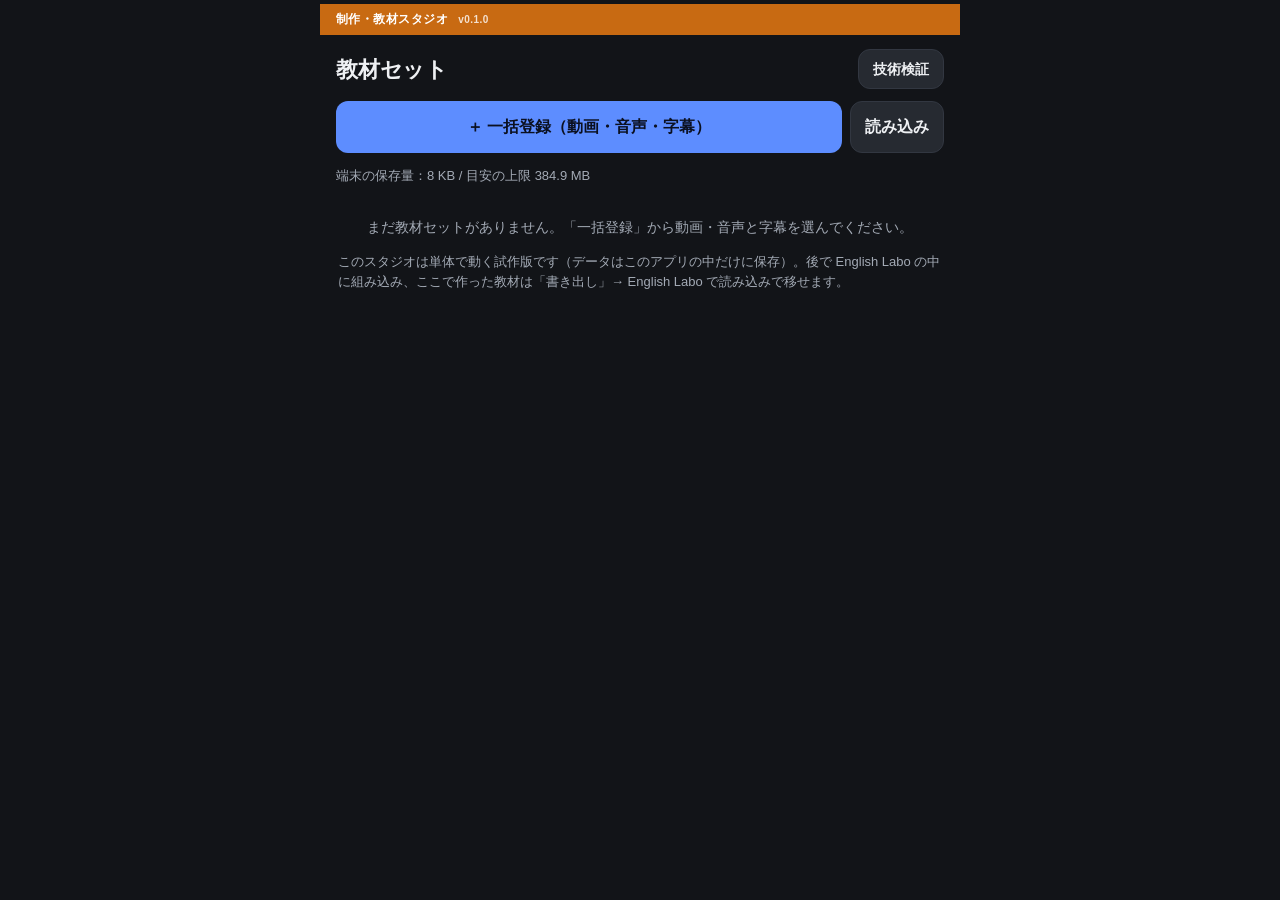
==== studio.html @ 34090375 "Add files via upload" ====
<!DOCTYPE html>
<html lang="ja">
<head>
  <meta charset="utf-8">
  <meta name="robots" content="noindex, nofollow, noarchive">
  <meta name="viewport" content="width=device-width, initial-scale=1, viewport-fit=cover">
  <meta name="theme-color" content="#14161a">
  <meta name="apple-mobile-web-app-capable" content="yes">
  <meta name="mobile-web-app-capable" content="yes">
  <meta name="apple-mobile-web-app-status-bar-style" content="black-translucent">
  <meta name="apple-mobile-web-app-title" content="教材スタジオ">
  <title>教材スタジオ（試作）</title>
  <link rel="manifest" href="studio.webmanifest">
  <link rel="apple-touch-icon" href="icon-180.png">
  <link rel="icon" href="icon-192.png">
  <link rel="stylesheet" href="app.css">
  <link rel="stylesheet" href="studio.css">
</head>
<body class="studio">
  <main id="main"><div class="card center muted">読み込み中…</div></main>
  <div id="toast" hidden></div>
  <dialog id="dialog"></dialog>
  <script type="module">
    import { mount } from './studio-main.js';
    document.documentElement.dataset.theme = 'dark';
    mount(document.getElementById('main'), { base: '' });
    if ('serviceWorker' in navigator) navigator.serviceWorker.register('./sw.js').catch(() => {});
  </script>
</body>
</html>
---- app.css ----
:root {
  --bg: #f6f5f2; --surface: #ffffff; --text: #1d1f24; --muted: #6b6f78; --line: #e4e2dc;
  --accent: #2f5bd3; --accent-text: #fff; --danger: #c93a3a; --warn-bg: #fff4d6; --warn-text: #7a5300;
  --radius: 14px; --tabh: 58px;
  color-scheme: light;
}
[data-theme="dark"] {
  --bg: #16181d; --surface: #21242b; --text: #eceef2; --muted: #9aa0ab; --line: #333740;
  --accent: #6d8ff0; --accent-text: #0e1220; --danger: #ef6b6b; --warn-bg: #3a3018; --warn-text: #f3d48a;
  color-scheme: dark;
}
* { box-sizing: border-box; -webkit-tap-highlight-color: transparent; }
html, body { margin: 0; background: var(--bg); color: var(--text); }
body {
  font: 16px/1.55 -apple-system, BlinkMacSystemFont, "Hiragino Sans", "Noto Sans JP", sans-serif;
  -webkit-text-size-adjust: 100%;
}
a { color: inherit; text-decoration: none; }
#main {
  max-width: 640px; margin: 0 auto;
  padding: calc(env(safe-area-inset-top) + 8px) 16px calc(var(--tabh) + env(safe-area-inset-bottom) + 24px);
}
.top { display: flex; align-items: center; gap: 8px; padding: 8px 0 12px; }
.top h1 { font-size: 22px; margin: 0; letter-spacing: -.01em; }
.back { font-size: 30px; line-height: 1; padding: 0 8px 4px 0; color: var(--accent); }
.sec { font-size: 13px; font-weight: 600; color: var(--muted); margin: 22px 4px 8px; text-transform: uppercase; letter-spacing: .04em; }
.card { display: block; background: var(--surface); border: 1px solid var(--line); border-radius: var(--radius); padding: 14px 16px; margin-bottom: 10px; }
.card.warn { background: var(--warn-bg); color: var(--warn-text); border-color: transparent; }
.center { text-align: center; }
.muted { color: var(--muted); }
.small { font-size: 12px; }
.hint { font-size: 13px; color: var(--muted); margin: -2px 2px 4px; }
.warn-text { color: var(--danger); font-size: 14px; }
.stack { display: flex; flex-direction: column; gap: 10px; }
.stack > p { margin: 0; }
.row { display: flex; gap: 8px; }
.row.end { justify-content: flex-end; }
.kv { display: flex; justify-content: space-between; font-size: 15px; padding: 2px 0; }
.kv span { color: var(--muted); }

.stats { display: grid; grid-template-columns: repeat(3, 1fr); gap: 8px; }
.stat { background: var(--surface); border: 1px solid var(--line); border-radius: var(--radius); padding: 12px 8px; text-align: center; }
.stat b { display: block; font-size: 26px; font-variant-numeric: tabular-nums; }
.stat span { font-size: 12px; color: var(--muted); }

.grid { display: grid; grid-template-columns: 1fr 1fr; gap: 10px; }
.tile { position: relative; background: var(--surface); border: 1px solid var(--line); border-radius: var(--radius); padding: 14px; min-height: 104px; display: flex; flex-direction: column; gap: 2px; }
.tile:active { transform: scale(.98); }
.tile .ic { font-size: 26px; }
.tile .nm { font-weight: 650; font-size: 15px; line-height: 1.25; margin-top: 4px; }
.tile .ja { font-size: 12px; color: var(--muted); }
.tile .badge { position: absolute; top: 10px; right: 10px; font-size: 10px; color: var(--muted); border: 1px solid var(--line); border-radius: 99px; padding: 1px 7px; }

.btn {
  display: block; width: 100%; text-align: center; font: inherit; font-weight: 600; font-size: 16px;
  padding: 12px 14px; border-radius: 12px; border: 1px solid var(--line); background: var(--bg); color: var(--text);
  cursor: pointer; min-height: 46px;
}
.btn:active { opacity: .7; }
.btn.primary { background: var(--accent); color: var(--accent-text); border-color: transparent; }
.btn.danger { color: var(--danger); background: transparent; border-color: var(--danger); }
.dlg .btn.danger { background: var(--danger); color: #fff; }
.btn.ghost { background: transparent; border-color: transparent; color: var(--muted); }
.btn:disabled { opacity: .4; }
.row .btn { width: auto; flex: 0 0 auto; }

.seg { display: flex; background: var(--bg); border-radius: 10px; padding: 3px; }
.seg button { flex: 1; font: inherit; font-size: 15px; border: 0; background: transparent; color: var(--text); padding: 8px; border-radius: 8px; }
.seg button.on { background: var(--surface); box-shadow: 0 1px 3px rgba(0,0,0,.15); font-weight: 600; }

.field { display: flex; flex-direction: column; gap: 4px; font-size: 14px; color: var(--muted); margin: 10px 0; }
.field input { font: inherit; font-size: 16px; padding: 10px 12px; border-radius: 10px; border: 1px solid var(--line); background: var(--bg); color: var(--text); }

#tabs {
  position: fixed; left: 0; right: 0; bottom: 0; display: flex; justify-content: space-around;
  background: color-mix(in srgb, var(--surface) 88%, transparent); backdrop-filter: blur(14px); -webkit-backdrop-filter: blur(14px);
  border-top: 1px solid var(--line); padding-bottom: env(safe-area-inset-bottom); height: calc(var(--tabh) + env(safe-area-inset-bottom));
}
#tabs a { flex: 1; display: flex; flex-direction: column; align-items: center; justify-content: center; color: var(--muted); font-size: 20px; opacity: .65; }
#tabs a small { font-size: 10px; margin-top: 1px; }
#tabs a.on { opacity: 1; color: var(--accent); }

#toast {
  position: fixed; left: 50%; transform: translateX(-50%); bottom: calc(var(--tabh) + env(safe-area-inset-bottom) + 14px);
  background: var(--text); color: var(--bg); padding: 10px 16px; border-radius: 99px; font-size: 14px; max-width: 90vw; z-index: 50;
}
dialog { border: 0; border-radius: 18px; padding: 0; width: min(92vw, 420px); background: var(--surface); color: var(--text); }
dialog::backdrop { background: rgba(0,0,0,.45); }
.dlg { padding: 18px; }
.dlg h3 { margin: 0 0 10px; font-size: 18px; }
.dlg-body { font-size: 15px; max-height: 50vh; overflow: auto; }
.errs { padding-left: 18px; color: var(--danger); }

/* ---------- Phase 2 ---------- */
.grow { flex: 1; min-width: 0; }
.row.between, .between { justify-content: space-between; align-items: center; }
.row { align-items: center; }
.link { color: var(--accent); background: none; border: 0; font: inherit; padding: 0; }
.danger-text { color: var(--danger); }
.icon-btn { background: none; border: 0; font-size: 20px; padding: 6px 8px; color: var(--text); min-width: 40px; min-height: 40px; }
.top .icon-btn { font-size: 28px; color: var(--accent); }
.btn.sm { padding: 7px 12px; min-height: 36px; font-size: 14px; width: auto; }
select, textarea, .searchbar input, .card input:not([type=checkbox]) {
  font: inherit; font-size: 16px; width: 100%; padding: 10px 12px; border-radius: 10px;
  border: 1px solid var(--line); background: var(--bg); color: var(--text);
}
select { -webkit-appearance: none; appearance: none; background-image: linear-gradient(45deg, transparent 50%, var(--muted) 50%), linear-gradient(135deg, var(--muted) 50%, transparent 50%); background-position: calc(100% - 16px) 55%, calc(100% - 11px) 55%; background-size: 5px 5px; background-repeat: no-repeat; padding-right: 30px; }
textarea { resize: vertical; line-height: 1.5; }
.big-input { font-size: 20px !important; font-weight: 650; }
.searchbar { margin-bottom: 10px; }
.searchbar input { background: var(--surface); }
.filters summary { font-weight: 600; cursor: pointer; }
.fgrp { margin-top: 12px; display: flex; flex-direction: column; gap: 6px; }
.fgrp > span { font-size: 13px; color: var(--muted); }
.chips { display: flex; flex-wrap: wrap; gap: 6px; }
.chips button { font: inherit; font-size: 14px; padding: 6px 12px; border-radius: 99px; border: 1px solid var(--line); background: var(--bg); color: var(--text); }
.chips button.on { background: var(--accent); color: var(--accent-text); border-color: transparent; }
.chk { display: inline-flex; align-items: center; gap: 6px; font-size: 15px; color: var(--text); }
.chk input { width: 20px; height: 20px; accent-color: var(--accent); }

.wcard { background: var(--surface); border: 1px solid var(--line); border-radius: var(--radius); margin-bottom: 10px; }
.wmain { display: block; padding: 14px 16px 10px; }
.wmain b { font-size: 20px; letter-spacing: -.01em; }
.wmain .mean { display: block; color: var(--text); opacity: .85; font-size: 15px; margin-top: 2px; }
.tagp { font-size: 11px; color: var(--muted); border: 1px solid var(--line); border-radius: 99px; padding: 0 7px; margin-left: 8px; vertical-align: 3px; }
.wact { display: flex; align-items: center; gap: 8px; border-top: 1px solid var(--line); padding: 6px 10px 6px 8px; }
.lv { display: inline-flex; align-items: center; gap: 6px; font-size: 14px; font-weight: 600; padding: 5px 12px; border-radius: 99px; background: var(--bg); white-space: nowrap; }
.lv i { width: 8px; height: 8px; border-radius: 50%; background: var(--muted); }
.lv1 i { background: #8a8f99; } .lv2 i { background: #e0563b; } .lv3 i { background: #e3a21a; } .lv4 i { background: #4f9fe0; } .lv5 i { background: #34a56f; }
.lv0 { color: var(--muted); font-weight: 500; }
.lvsel { position: relative; display: inline-block; }
.lvsel .lv::after { content: '⌄'; margin-left: 2px; color: var(--muted); font-size: 12px; transform: translateY(-2px); }
.lvsel select { position: absolute; inset: 0; opacity: 0; width: 100%; padding: 0; }
.bm { background: none; border: 0; color: var(--muted); padding: 6px; min-width: 40px; min-height: 40px; }
.bm.on { color: #f28c28; }
.bm.big svg { width: 28px; height: 28px; }
.skill { padding: 10px 0; border-top: 1px solid var(--line); display: flex; flex-direction: column; gap: 6px; }
.skill .hint { margin: 0; }
.prow { display: flex; gap: 10px; align-items: baseline; padding: 6px 0; border-bottom: 1px solid var(--line); font-size: 15px; }
.prow:last-child { border-bottom: 0; }
.prow span { color: var(--muted); flex: 1; }
.prow em { font-style: normal; font-size: 12px; color: var(--danger); }
.prow.dup b { text-decoration: line-through; opacity: .5; }
.ptext { font-size: 18px; line-height: 2.1; }
.tok { padding: 3px 2px; border-radius: 6px; }
.tok.on { background: var(--accent); color: var(--accent-text); }
.hrow { display: flex; flex-direction: column; padding: 6px 0; border-bottom: 1px solid var(--line); font-size: 14px; }
.hrow:last-child { border-bottom: 0; }
.hrow span { color: var(--muted); font-size: 12px; }

/* ---------- Phase 3 ---------- */
.seg.wrap { flex-wrap: wrap; }
.seg button:disabled { opacity: .35; }
.resume { border-color: var(--accent); }
a.card.resume { color: var(--accent); font-weight: 600; margin-top: 10px; }
.target b { font-size: 26px; font-variant-numeric: tabular-nums; }
.qtop { padding-bottom: 6px; }
.progress { height: 4px; background: var(--line); border-radius: 99px; overflow: hidden; }
.progress i { display: block; height: 100%; background: var(--accent); transition: width .3s; }
.qcard { text-align: center; padding: 28px 16px; min-height: 140px; display: flex; flex-direction: column; align-items: center; justify-content: center; gap: 6px; }
.q-ja { font-size: 24px; font-weight: 650; line-height: 1.4; }
.q-en { font-size: 32px; font-weight: 700; letter-spacing: -.01em; }
.q-en.sm { font-size: 24px; }
.q-sub { font-size: 13px; color: var(--muted); }
.play { font-size: 40px; width: 88px; height: 88px; border-radius: 50%; border: 0; background: var(--accent); color: var(--accent-text); }
.type-in { font: inherit; font-size: 22px !important; text-align: center; padding: 14px !important; border-radius: 12px; border: 2px solid var(--line); background: var(--surface); color: var(--text); width: 100%; }
.type-in:focus { outline: none; border-color: var(--accent); }
.hintline { text-align: center; font-family: ui-monospace, Menlo, monospace; font-size: 20px; letter-spacing: .05em; min-height: 4px; }
.choices { display: flex; flex-direction: column; gap: 8px; }
.choice { font: inherit; font-size: 17px; text-align: left; padding: 14px 16px; border-radius: 12px; border: 1px solid var(--line); background: var(--surface); color: var(--text); }
.choice.en { font-size: 19px; font-weight: 600; }
.choice.right { border-color: #34a56f; background: color-mix(in srgb, #34a56f 18%, var(--surface)); }
.choice.wrongc { border-color: var(--danger); background: color-mix(in srgb, var(--danger) 15%, var(--surface)); }
.choice:disabled { color: var(--text); }
.reveal { text-align: center; }
.evals { display: grid; grid-template-columns: 1fr 1fr 1fr; gap: 8px; }
.evals .btn { padding: 12px 4px; font-size: 15px; }
.fb { margin-top: 12px; display: flex; flex-direction: column; gap: 6px; border-width: 2px; }
.fb.ok { border-color: #34a56f; } .fb.near { border-color: #e3a21a; } .fb.ng { border-color: var(--danger); }
.verdict { font-weight: 700; font-size: 15px; }
.fb.ok .verdict { color: #34a56f; } .fb.near .verdict { color: #c98a10; } .fb.ng .verdict { color: var(--danger); }
.fb-en { font-size: 24px; }
.diff code { font-family: ui-monospace, Menlo, monospace; font-size: 18px; }
.diff del { color: var(--danger); text-decoration: line-through; }
.diff ins { color: #34a56f; text-decoration: underline; font-weight: 700; }
.diff .gap { color: var(--muted); }
.ex { border-left: 3px solid var(--line); padding-left: 10px; font-size: 15px; }
.lvchg span { margin-left: 8px; }
.rrow { display: flex; gap: 10px; align-items: flex-start; background: var(--surface); border: 1px solid var(--line); border-radius: 12px; padding: 10px 12px; margin-bottom: 6px; }
.rrow .mk { font-weight: 700; width: 18px; text-align: center; }
.mk.ok { color: #34a56f; } .mk.near { color: #c98a10; } .mk.ng { color: var(--danger); }
.rrow .lvc { text-align: right; white-space: nowrap; }
.block { display: block; }
.row .btn.grow { flex: 1 1 0; width: auto; }

/* ---------- Quick Flashcards ---------- */
.quicklink { display: flex; align-items: center; gap: 4px; border-color: var(--accent); }
.clock { font-variant-numeric: tabular-nums; font-size: 17px; }
.cardbar { height: 3px; border-radius: 99px; overflow: hidden; }
.cardbar i { display: block; height: 100%; background: #e3a21a; width: 0; transition: width .2s linear; }
.qstage { position: relative; height: min(52vh, 420px); margin: 10px 0; }
.fcard {
  position: absolute; inset: 0; background: var(--surface); border: 1px solid var(--line); border-radius: 22px;
  display: flex; align-items: center; justify-content: center; text-align: center; padding: 20px;
  box-shadow: 0 6px 24px rgba(0,0,0,.12); touch-action: none; user-select: none; -webkit-user-select: none;
  transition: transform .2s ease-out, opacity .2s, border-color .1s;
}
.fcard.flipping .face { opacity: 0; transform: scale(.96); }
.face { transition: opacity .12s, transform .12s; display: flex; flex-direction: column; gap: 10px; align-items: center; max-height: 100%; overflow: auto; }
.fc-en { font-size: 36px; font-weight: 700; letter-spacing: -.01em; }
.fc-ja { font-size: 24px; font-weight: 600; line-height: 1.45; }
.fc-ex { font-size: 14px; line-height: 1.5; text-align: left; border-left: 3px solid var(--line); padding-left: 10px; margin-top: 6px; }
.stamp { position: absolute; top: 18px; font-weight: 800; font-size: 18px; padding: 4px 10px; border-radius: 8px; border: 3px solid; opacity: 0; transition: opacity .1s; }
.stamp.know { color: #34a56f; right: 18px; } .stamp.dont { color: var(--danger); left: 18px; }
.fcard.to-know { border-color: #34a56f; } .fcard.to-know .stamp.know { opacity: 1; }
.fcard.to-dont { border-color: var(--danger); } .fcard.to-dont .stamp.dont { opacity: 1; }
.qbtns { display: grid; grid-template-columns: 1fr 64px 1fr; gap: 10px; }
.qb.know { color: #34a56f; border-color: #34a56f; } .qb.dont { color: var(--danger); border-color: var(--danger); }
.pauseov { position: fixed; inset: 0; background: rgba(0,0,0,.55); display: flex; align-items: center; justify-content: center; z-index: 40; padding: 24px; }
.pauseov .card { width: 100%; max-width: 360px; }
.up { color: #34a56f; } .down { color: var(--danger); }

/* ---------- Video Lab ---------- */
.vrow { display: flex; align-items: center; gap: 12px; }
.vic { font-size: 26px; }
.vtitle { font-size: 18px !important; overflow: hidden; text-overflow: ellipsis; white-space: nowrap; max-width: 60vw; }
.vwrap { background: #000; border-radius: 14px; overflow: hidden; }
.vwrap video { width: 100%; max-height: 42vh; display: block; background: #000; }
.subbox { min-height: 64px; background: var(--surface); border: 1px solid var(--line); border-radius: 12px; margin-top: 8px; padding: 10px 12px; text-align: center; }
.subbox.empty { color: var(--muted); }
.sen { font-size: 18px; font-weight: 600; line-height: 1.4; }
.sja { font-size: 15px; color: var(--muted); margin-top: 4px; }
.vctl { display: grid; grid-template-columns: 1fr 1fr 1fr 1fr; gap: 8px; margin-top: 10px; }
.vctl .btn { padding: 10px 4px; font-size: 15px; }
.vctl2 { display: grid; grid-template-columns: repeat(4, 1fr); gap: 6px; margin-top: 8px; }
.tgl { font: inherit; font-size: 13px; padding: 9px 2px; border-radius: 10px; border: 1px solid var(--line); background: var(--bg); color: var(--muted); }
.tgl.on { background: var(--accent); color: var(--accent-text); border-color: transparent; font-weight: 600; }
.cuelist { max-height: 46vh; overflow: auto; -webkit-overflow-scrolling: touch; position: relative; }
.cue { display: flex; gap: 8px; align-items: flex-start; padding: 9px 6px; border-bottom: 1px solid var(--line); }
.cue.cur { background: color-mix(in srgb, var(--accent) 14%, transparent); border-radius: 8px; }
.ct { font-size: 12px; color: var(--muted); font-variant-numeric: tabular-nums; width: 44px; padding-top: 3px; }
.ctext { display: flex; flex-direction: column; gap: 2px; }
.cen { font-size: 15px; } .cja { font-size: 13px; color: var(--muted); }
.cbtn { font: inherit; font-size: 12px; border: 1px solid var(--line); background: var(--surface); color: var(--accent); border-radius: 8px; padding: 4px 7px; white-space: nowrap; }
.vref { display: block; padding: 4px 0; color: var(--accent); }
.vref .block { color: var(--text); }
[hidden] { display: none !important; }

/* ---------- 3-direction swipe card ---------- */
body.noscroll { overflow: hidden; overscroll-behavior: none; }
.qrun { -webkit-user-select: none; user-select: none; }
.qstage .fcard { -webkit-touch-callout: none; will-change: transform; transition: border-color .1s; }
.qstage .fcard:not(:first-child) { z-index: 2; }       /* the card flying away stays on top */
.qstage .fcard.gone { pointer-events: none; }
.fcard .stamp { opacity: 0; transition: none; top: 18px; }
.stamp.s-left { left: 18px; right: auto; transform: rotate(-12deg); }
.stamp.s-right { right: 18px; left: auto; transform: rotate(12deg); }
.stamp.s-up { left: 50%; top: auto; bottom: 18px; transform: translateX(-50%); }
.stamp.k-know { color: #34a56f; } .stamp.k-dont { color: var(--danger); } .stamp.k-vague { color: #d9960f; }
.fcard[data-dir="left"] .s-left, .fcard[data-dir="right"] .s-right, .fcard[data-dir="up"] .s-up { opacity: var(--s, 0); }
.fcard[data-res="know"] { border-color: #34a56f; box-shadow: 0 0 0 calc(var(--s, 0) * 3px) #34a56f inset, 0 6px 24px rgba(0,0,0,.12); }
.fcard[data-res="dont"] { border-color: var(--danger); box-shadow: 0 0 0 calc(var(--s, 0) * 3px) var(--danger) inset, 0 6px 24px rgba(0,0,0,.12); }
.fcard[data-res="vague"] { border-color: #d9960f; box-shadow: 0 0 0 calc(var(--s, 0) * 3px) #d9960f inset, 0 6px 24px rgba(0,0,0,.12); }
.qbtns3 { display: grid; grid-template-columns: 1fr 1fr 1fr 52px; gap: 8px; }
.qbtns3 .btn { padding: 12px 2px; font-size: 14px; white-space: nowrap; }
.qb.vague { color: #c98a10; border-color: #d9960f; }
.stats4 { grid-template-columns: repeat(4, 1fr); }
.mid { color: #c98a10; }

/* =====================================================================
   v0.6 Visual refresh: unified type scale, larger text, clear emphasis
   ===================================================================== */
:root {
  --font: -apple-system, BlinkMacSystemFont, "SF Pro Text", "Hiragino Sans", "Hiragino Kaku Gothic ProN", "Noto Sans JP", sans-serif;
  --fs-hero: 46px;   /* 出題中の英単語 */
  --fs-h1: 26px;     /* 画面タイトル・出題中の日本語 */
  --fs-l: 20px;      /* 一覧の見出し語・選択肢 */
  --fs-m: 17px;      /* 本文・ボタン（iOS標準） */
  --fs-s: 15px;      /* 補足 */
  --fs-xs: 13px;     /* ラベル */
  --radius: 18px;
  --bg: #f3f4f6; --surface: #ffffff; --surface2: #eceef1; --text: #15171c; --muted: #6a707b; --line: #dfe2e7;
  --accent: #2563eb; --accent-text: #fff;
  --ok: #22a06b; --ng: #e5484d; --mid: #d99211;
}
[data-theme="dark"] {
  --bg: #17181c; --surface: #24262b; --surface2: #2e3036; --text: #f3f4f6; --muted: #9ca3af; --line: #393c43;
  --accent: #5b8cff; --accent-text: #0b1020;
  --ok: #3ccf8e; --ng: #ff6b6f; --mid: #f0b33a;
}
html, body { font-family: var(--font); font-size: var(--fs-m); -webkit-font-smoothing: antialiased; }
body { line-height: 1.6; }
b, strong { font-weight: 700; }
.muted { color: var(--muted); }
.small { font-size: var(--fs-xs); }
.hint { font-size: var(--fs-xs); line-height: 1.55; }

/* headings */
.top { padding: 10px 0 14px; }
.top h1 { font-size: var(--fs-h1); font-weight: 800; letter-spacing: -.02em; }
.sec { font-size: var(--fs-s); font-weight: 700; text-transform: none; letter-spacing: 0; color: var(--muted); margin: 26px 4px 10px; }
.card { border-radius: var(--radius); padding: 16px 18px; border-color: var(--line); }

/* buttons & choices */
.btn { min-height: 52px; border-radius: 14px; font-size: var(--fs-m); font-weight: 700; background: var(--surface); }
.btn.primary { box-shadow: 0 6px 16px color-mix(in srgb, var(--accent) 30%, transparent); }
.btn.sm { min-height: 40px; font-size: var(--fs-s); }
.seg { background: var(--surface2); border-radius: 14px; padding: 4px; gap: 4px; }
.seg button { font-size: var(--fs-m); font-weight: 600; padding: 11px 6px; border-radius: 11px; color: var(--muted); }
.seg button.on { background: var(--surface); color: var(--text); font-weight: 800; box-shadow: 0 1px 4px rgba(0,0,0,.15), inset 0 0 0 2px var(--accent); }
.chips { gap: 8px; }
.chips button { font-size: var(--fs-s); font-weight: 600; min-height: 44px; padding: 8px 16px; border-radius: 12px; border: 2px solid var(--line); background: var(--surface); }
.chips button.on { border-color: var(--accent); background: color-mix(in srgb, var(--accent) 14%, var(--surface)); color: var(--text); font-weight: 800; }
.chk { font-size: var(--fs-m); gap: 10px; min-height: 36px; }
.chk input { width: 22px; height: 22px; }
select, textarea, .searchbar input, .card input:not([type=checkbox]) { font-size: var(--fs-m); padding: 12px 14px; border-radius: 12px; }

/* home */
.stat { border-radius: var(--radius); padding: 14px 6px; }
.stat b { font-size: 30px; font-weight: 800; letter-spacing: -.02em; }
.stat span { font-size: var(--fs-xs); font-weight: 600; }
.tile { border-radius: var(--radius); min-height: 112px; padding: 16px; }
.tile .nm { font-size: var(--fs-m); font-weight: 800; }
.tile .ja { font-size: var(--fs-xs); }

/* vocabulary list */
.wcard { border-radius: var(--radius); }
.wmain { padding: 16px 18px 10px; }
.wmain b { font-size: 23px; font-weight: 800; letter-spacing: -.015em; }
.wmain .mean { font-size: var(--fs-m); opacity: 1; color: var(--text); margin-top: 4px; }
.lv { font-size: var(--fs-s); padding: 6px 14px; background: var(--surface2); }

/* ---------- focus mode (during a test): no tab bar ---------- */
body.focus #tabs { display: none; }
body.focus #main { padding-bottom: calc(env(safe-area-inset-bottom) + 20px); }
.qhead { display: flex; align-items: center; gap: 12px; padding: 8px 0 12px; }
.qhead .qlabel { flex: 1; text-align: center; font-size: var(--fs-s); font-weight: 700; color: var(--muted); }
.qhead .qleft { font-size: var(--fs-s); font-weight: 700; color: var(--muted); min-width: 44px; text-align: right; }
.qhead .clock { flex: 1; text-align: center; font-size: 20px; font-weight: 800; }
.xbtn { width: 44px; height: 44px; border-radius: 50%; border: 0; background: var(--surface2); color: var(--text); font-size: 18px; font-weight: 700; flex: 0 0 auto; }
.progress { height: 8px; background: var(--surface2); }
.progress i { background: var(--accent); border-radius: 99px; }
p.small.muted.center, #pos { font-size: var(--fs-s); font-weight: 700; }

/* question card */
.qcard { min-height: 230px; border-radius: 22px; padding: 30px 18px; gap: 10px; }
.q-en { font-size: var(--fs-hero); font-weight: 800; letter-spacing: -.02em; line-height: 1.15; }
.q-en.sm { font-size: 30px; }
.q-ja { font-size: var(--fs-h1); font-weight: 800; line-height: 1.4; }
.q-sub { font-size: var(--fs-s); font-weight: 600; color: var(--muted); background: var(--surface2); border-radius: 8px; padding: 2px 10px; }
.play { width: 96px; height: 96px; font-size: 42px; }

/* choices: large numbered rows */
.choices { gap: 10px; margin-top: 4px; }
.choice { display: flex; align-items: center; gap: 14px; min-height: 66px; padding: 12px 18px; border-radius: 20px; border: 2px solid var(--line); background: var(--surface); font-size: 19px; font-weight: 700; line-height: 1.35; }
.choice .cn { font-size: 22px; font-weight: 800; color: var(--muted); width: 18px; text-align: center; flex: 0 0 auto; }
.choice .ctx { flex: 1; }
.choice.en { font-size: 22px; }
.choice:active { transform: scale(.985); }
.choice.right { border-color: var(--ok); background: color-mix(in srgb, var(--ok) 16%, var(--surface)); }
.choice.right .cn { color: var(--ok); }
.choice.wrongc { border-color: var(--ng); background: color-mix(in srgb, var(--ng) 14%, var(--surface)); }
.choice.wrongc .cn { color: var(--ng); }

/* typing */
.type-in { font-size: 26px !important; font-weight: 700; padding: 16px !important; border-radius: 16px; border-width: 2px; }
.hintline { font-size: 22px; font-weight: 700; }

/* feedback */
.fb { border-radius: 20px; padding: 18px; gap: 8px; }
.verdict { font-size: 20px; font-weight: 800; }
.fb.ok { border-color: var(--ok); } .fb.ok .verdict { color: var(--ok); }
.fb.near { border-color: var(--mid); } .fb.near .verdict { color: var(--mid); }
.fb.ng { border-color: var(--ng); } .fb.ng .verdict { color: var(--ng); }
.fb-en { font-size: 28px; font-weight: 800; letter-spacing: -.015em; }
.fb .small { font-size: var(--fs-s); }
.ex { font-size: var(--fs-s); line-height: 1.6; }
#next { min-height: 58px; font-size: 18px; margin-top: 12px; }

/* flashcards */
.qstage { height: min(54vh, 460px); }
.fcard { border-radius: 26px; border-width: 2px; }
.fc-en { font-size: var(--fs-hero); font-weight: 800; letter-spacing: -.02em; line-height: 1.15; }
.fc-ja { font-size: var(--fs-h1); font-weight: 800; line-height: 1.45; }
.fc-ex { font-size: var(--fs-s); line-height: 1.6; }
.stamp { font-size: 20px; font-weight: 900; border-width: 3px; border-radius: 10px; }
.qbtns3 { grid-template-columns: 1fr 1fr 1fr 56px; gap: 10px; margin-top: 4px; }
.qbtns3 .btn { min-height: 64px; border-radius: 20px; font-size: var(--fs-m); font-weight: 800; border: 0; }
.qb.dont { background: color-mix(in srgb, var(--ng) 16%, var(--surface)); color: var(--ng); }
.qb.vague { background: color-mix(in srgb, var(--mid) 18%, var(--surface)); color: var(--mid); }
.qb.know { background: color-mix(in srgb, var(--ok) 18%, var(--surface)); color: var(--ok); }
#undo { background: var(--surface2); }
.up, .mk.ok { color: var(--ok); } .down, .mk.ng { color: var(--ng); } .mid, .mk.near { color: var(--mid); }

/* results */
.rrow { border-radius: 14px; padding: 12px 14px; }
.rrow b { font-size: 18px; font-weight: 800; }

/* sticky start bar (setup screens) */
.cta-bar {
  position: sticky; bottom: calc(var(--tabh) + env(safe-area-inset-bottom) + 10px); z-index: 5;
  display: flex; align-items: center; gap: 12px; margin-top: 18px;
  background: var(--surface); border: 1px solid var(--line); border-radius: 22px; padding: 10px 10px 10px 18px;
  box-shadow: 0 10px 30px rgba(0,0,0,.18);
}
.cta-count { display: flex; align-items: baseline; gap: 4px; flex-wrap: wrap; min-width: 0; flex: 1; }
.cta-count b { font-size: 32px; font-weight: 800; line-height: 1; letter-spacing: -.02em; }
.cta-count span { font-size: var(--fs-s); font-weight: 700; }
.cta-count small { flex-basis: 100%; font-size: 11px; color: var(--muted); line-height: 1.3; }
.btn.cta { width: auto; flex: 0 0 46%; min-height: 58px; font-size: 19px; font-weight: 800; border-radius: 16px; }

/* v0.6 fixes */
.seg.wrap { display: grid; grid-template-columns: 1fr 1fr; }
.qbtns3 .btn { display: flex; flex-direction: column; align-items: center; justify-content: center; gap: 0; font-size: 14px; line-height: 1.2; padding: 8px 2px; }
.qbtns3 .btn b { font-size: 20px; line-height: 1.1; }
#toast { top: calc(env(safe-area-inset-top) + 12px); bottom: auto; font-size: var(--fs-s); font-weight: 600; box-shadow: 0 8px 24px rgba(0,0,0,.25); }
#toast { width: max-content; max-width: 88vw; text-align: center; }
.stamp.s-up { top: auto; bottom: 18px; left: 50%; right: auto; transform: translateX(-50%); }
.stamp.s-down { top: 18px; bottom: auto; left: 50%; right: auto; transform: translateX(-50%); }
.fcard[data-dir="down"] .s-down { opacity: var(--s, 0); }

/* =====================================================================
   v0.8 UI/UX: one design system (dark first). Roles: blue=操作 green=正解/習得
   red=不正解 amber=復習/注意 gray=未選択/補助
   ===================================================================== */
:root {
  --fs-hero: 34px; --fs-h1: 22px; --fs-l: 18px; --fs-m: 16px; --fs-s: 14px; --fs-xs: 13px;
  --radius: 16px; --r-sm: 12px;
  --bg: #f3f4f6; --surface: #ffffff; --surface2: #eef0f3; --text: #14161a; --muted: #5f6672; --line: #dde1e6;
  --accent: #2f6bed; --accent-text: #fff; --ok: #1f9d60; --ng: #d93f45; --mid: #c27d0e; --gray: #8a919c;
}
[data-theme="dark"] {
  --bg: #121418; --surface: #1c1f25; --surface2: #262a31; --text: #eef0f3; --muted: #a3aab5; --line: #323741;
  --accent: #5d8dff; --accent-text: #0b1020; --ok: #3cc98a; --ng: #ff6b70; --mid: #f0b440; --gray: #7d8592;
}
html, body { overflow-x: hidden; }
body { font-size: var(--fs-m); line-height: 1.6; }
b, strong { font-weight: 600; }
.ic { flex: 0 0 auto; vertical-align: -4px; }
.top { padding: 8px 0 12px; min-height: 52px; }
.top h1 { font-size: var(--fs-h1); font-weight: 700; letter-spacing: -.01em; }
.back { display: inline-flex; align-items: center; justify-content: center; min-width: 44px; min-height: 44px; margin-left: -10px; padding: 0; color: var(--accent); }
.icon-btn { display: inline-flex; align-items: center; justify-content: center; min-width: 44px; min-height: 44px; color: var(--text); }
.top .icon-btn { color: var(--text); font-size: inherit; }
.sec { font-size: var(--fs-xs); font-weight: 600; color: var(--muted); margin: 22px 2px 8px; }
.card { border-radius: var(--radius); padding: 14px 16px; border: 1px solid var(--line); background: var(--surface); }
.hint { font-size: var(--fs-xs); color: var(--muted); }
.small { font-size: var(--fs-xs); }

/* buttons */
.btn { min-height: 48px; border-radius: var(--r-sm); font-size: var(--fs-m); font-weight: 600; background: var(--surface2); border: 1px solid var(--line); box-shadow: none; display: inline-flex; align-items: center; justify-content: center; gap: 6px; width: 100%; }
.btn.primary { background: var(--accent); color: var(--accent-text); border-color: transparent; box-shadow: none; }
.btn.ghost { background: transparent; border-color: transparent; color: var(--muted); }
.btn.sm { min-height: 40px; padding: 6px 14px; font-size: var(--fs-s); width: auto; }
.btn:disabled { opacity: .45; }
.seg { background: var(--surface2); border-radius: var(--r-sm); padding: 3px; gap: 3px; }
.seg button { font-size: var(--fs-s); font-weight: 500; padding: 9px 4px; min-height: 40px; border-radius: 9px; color: var(--muted); }
.seg button.on { background: var(--surface); color: var(--text); font-weight: 600; box-shadow: inset 0 0 0 2px var(--accent); }
.seg button:disabled { opacity: .3; }
.chips { gap: 6px; }
.chips button { font-size: var(--fs-s); font-weight: 500; min-height: 40px; padding: 6px 14px; border-radius: 99px; border: 1.5px solid var(--line); background: var(--surface); color: var(--text); }
.chips button.on { border-color: var(--accent); background: color-mix(in srgb, var(--accent) 16%, var(--surface)); color: var(--text); font-weight: 600; }
.chips button.on::before { content: '✓ '; color: var(--accent); }
.chips button:disabled { opacity: 1; }
.chk { font-size: var(--fs-m); min-height: 44px; }
select, textarea, .searchbar input, .card input:not([type=checkbox]), .numin { font-size: var(--fs-m); padding: 10px 12px; border-radius: var(--r-sm); border: 1px solid var(--line); background: var(--surface2); color: var(--text); }
.numin { width: 110px; margin-top: 8px; }
.link { color: var(--accent); }

/* bottom tab bar */
#tabs { background: color-mix(in srgb, var(--surface) 92%, transparent); border-top: 1px solid var(--line); }
#tabs a { opacity: 1; color: var(--gray); gap: 2px; min-height: 48px; }
#tabs a small { font-size: 10.5px; font-weight: 500; }
#tabs a.on { color: var(--accent); }

/* notices / empty */
.notice { display: flex; gap: 8px; align-items: flex-start; font-size: var(--fs-s); border-radius: var(--r-sm); padding: 10px 12px; margin: 0 0 10px; }
.notice.warn { background: color-mix(in srgb, var(--mid) 16%, var(--surface)); color: var(--text); }
.notice.warn .ic { color: var(--mid); }
.notice.info { background: var(--surface2); color: var(--muted); }
.empty { text-align: center; color: var(--muted); font-size: var(--fs-s); padding: 16px 0; margin: 0; }

/* home */
.kpis { display: grid; grid-template-columns: repeat(3, 1fr); gap: 8px; margin-top: 4px; }
.kpi { background: var(--surface); border: 1px solid var(--line); border-radius: var(--radius); padding: 10px 6px; text-align: center; min-width: 0; }
.kpi b { display: block; font-size: 24px; font-weight: 700; line-height: 1.25; font-variant-numeric: tabular-nums; }
.kpi span { font-size: 11.5px; color: var(--muted); line-height: 1.3; display: block; }
.c-review { color: var(--mid); }
.actions { display: flex; flex-direction: column; gap: 8px; margin-top: 12px; }
.action { display: flex; align-items: center; gap: 12px; width: 100%; min-height: 60px; padding: 10px 14px; border-radius: var(--radius); border: 1px solid var(--line); background: var(--surface); color: var(--text); font: inherit; text-align: left; }
.action b { display: block; font-size: var(--fs-m); }
.action small { display: block; font-size: var(--fs-xs); color: var(--muted); }
.action.primary { background: var(--accent); color: var(--accent-text); border-color: transparent; }
.action.primary small { color: color-mix(in srgb, var(--accent-text) 75%, transparent); }
.action.resume { border-color: var(--accent); }
.action.resume > .ic:first-child { color: var(--accent); }
.action:disabled { background: var(--surface); color: var(--muted); border-color: var(--line); }
.action:disabled small { color: var(--muted); }
.menu { display: grid; grid-template-columns: 1fr 1fr; gap: 8px; }
.mitem { display: flex; align-items: center; gap: 10px; min-height: 64px; padding: 10px 12px; border-radius: var(--radius); background: var(--surface); border: 1px solid var(--line); min-width: 0; }
.mitem > .ic:first-child { color: var(--accent); }
.mitem b { display: block; font-size: var(--fs-s); line-height: 1.3; overflow-wrap: anywhere; }
.mitem small { display: block; font-size: 11.5px; color: var(--muted); line-height: 1.35; }
.mitem .chev { color: var(--gray); }
.mitem em, .rgroup em, .urow em { font-style: normal; font-size: 11px; color: var(--muted); border: 1px solid var(--line); border-radius: 99px; padding: 1px 8px; white-space: nowrap; }
.mitem.soon > .ic:first-child { color: var(--gray); }
.mitem.soon b { color: var(--muted); }
.more summary, .details summary { font-weight: 600; font-size: var(--fs-s); min-height: 32px; display: flex; align-items: center; cursor: pointer; }
.more .menu { margin-top: 10px; }
.progcard { display: block; }

/* progress bars */
.pbar { display: flex; height: 10px; border-radius: 99px; background: var(--surface2); overflow: hidden; }
.pbar i { display: block; height: 100%; }
.p-done { background: var(--ok); } .p-learn { background: var(--mid); } .p-new { background: var(--surface2); border: 1px solid var(--line); }
.plegend { display: flex; flex-wrap: wrap; gap: 4px 14px; font-size: var(--fs-xs); color: var(--muted); margin-top: 8px; }
.plegend .dot { display: inline-block; width: 9px; height: 9px; border-radius: 50%; margin-right: 5px; vertical-align: 0; }
.prange { padding-top: 10px; border-top: 1px solid var(--line); display: flex; flex-direction: column; gap: 6px; }

/* review */
.rgroup { display: flex; flex-direction: column; gap: 10px; margin-bottom: 10px; }
.rhead { display: flex; align-items: center; gap: 10px; }
.rhead .ic { color: var(--mid); }
.rhead .count { font-size: var(--fs-l); font-weight: 700; color: var(--mid); }
.rgroup.soon .rhead .ic { color: var(--gray); }
.minis { display: flex; flex-direction: column; gap: 2px; }
.mini { display: flex; gap: 8px; align-items: baseline; padding: 4px 0; font-size: var(--fs-s); min-width: 0; }
.mini b { flex: 0 0 auto; max-width: 50%; overflow-wrap: anywhere; }
.mini span { color: var(--muted); overflow: hidden; text-overflow: ellipsis; white-space: nowrap; }
.card.list { padding: 4px 14px; }
.hrow2, .urow { display: flex; align-items: center; gap: 10px; min-height: 52px; padding: 8px 0; border-bottom: 1px solid var(--line); }
.hrow2:last-child, .urow:last-child { border-bottom: 0; }
.hrow2 b, .urow b { display: block; font-size: var(--fs-s); }
.hrow2 small, .urow small { display: block; font-size: var(--fs-xs); color: var(--muted); }
.hrow2 .acc { font-weight: 600; font-variant-numeric: tabular-nums; }
.urow.soon b { color: var(--text); }

/* setup */
.pill-link { display: inline-flex; align-items: center; gap: 4px; min-height: 40px; padding: 0 14px; border-radius: 99px; border: 1px solid var(--line); background: var(--surface); font-size: var(--fs-s); font-weight: 600; color: var(--text); }
.pill-link .ic { color: var(--accent); }
.resume-bar { display: flex; align-items: center; gap: 8px; padding: 10px 10px 10px 14px; border-radius: var(--radius); border: 1px solid var(--accent); background: color-mix(in srgb, var(--accent) 10%, var(--surface)); margin-bottom: 10px; }
.resume-bar b { display: block; font-size: var(--fs-s); }
.resume-bar small { display: block; font-size: var(--fs-xs); color: var(--muted); }
.setlist { background: var(--surface); border: 1px solid var(--line); border-radius: var(--radius); }
.setrow { padding: 12px 14px; border-bottom: 1px solid var(--line); display: flex; flex-direction: column; gap: 8px; }
.setrow:last-child { border-bottom: 0; }
.setlabel { font-size: var(--fs-xs); font-weight: 600; color: var(--muted); }
.details { margin-top: 10px; }
.details .fgrp { margin-top: 14px; }
.details .btn { margin-top: 14px; }
.cta-bar { border-radius: var(--radius); padding: 8px 8px 8px 14px; box-shadow: 0 8px 24px rgba(0,0,0,.28); margin-top: 14px; }
.cta-count b { font-size: 26px; font-weight: 700; }
.cta-count span { font-size: var(--fs-s); font-weight: 500; }
.btn.cta { min-height: 52px; font-size: var(--fs-l); font-weight: 700; flex: 0 0 44%; }

/* vocabulary */
.wmain b { font-size: 20px; font-weight: 700; overflow-wrap: anywhere; }
.wmain .mean { font-size: var(--fs-m); color: var(--text); }
.tagp { font-weight: 500; }
.lv { font-size: var(--fs-xs); font-weight: 600; padding: 5px 12px; }
.bm { min-width: 44px; min-height: 44px; }

/* ---------- test screens: keep prompt and answers close ---------- */
.qhead { padding: 6px 0 10px; }
.qhead .qlabel, .qhead .qleft { font-size: var(--fs-xs); font-weight: 600; }
.qhead .clock { font-size: var(--fs-l); font-weight: 700; }
.xbtn { width: 44px; height: 44px; display: inline-flex; align-items: center; justify-content: center; font-size: 16px; }
.progress { height: 6px; }
p.small.muted.center, #pos { font-size: var(--fs-xs); font-weight: 600; margin: 8px 0; }
.qcard { min-height: 0; padding: 26px 16px; border-radius: var(--radius); gap: 8px; margin-bottom: 12px; }
.q-en { font-size: var(--fs-hero); font-weight: 700; line-height: 1.2; overflow-wrap: anywhere; }
.q-en.sm { font-size: 24px; }
.q-ja { font-size: 21px; font-weight: 600; line-height: 1.5; overflow-wrap: anywhere; }
.q-sub { font-size: var(--fs-xs); font-weight: 500; }
.play { width: 80px; height: 80px; display: inline-flex; align-items: center; justify-content: center; }
.choices { gap: 8px; margin-top: 0; }
.choice { min-height: 56px; padding: 12px 16px; border-radius: var(--r-sm); border: 1.5px solid var(--line); font-size: 17px; font-weight: 500; line-height: 1.45; gap: 12px; overflow-wrap: anywhere; transition: transform .08s, border-color .12s, background .12s; }
.choice.en { font-size: 18px; font-weight: 600; }
.choice .cn { font-size: 15px; font-weight: 600; color: var(--gray); width: 16px; }
.choice:active { transform: scale(.98); background: var(--surface2); }
.choice.right { border-color: var(--ok); background: color-mix(in srgb, var(--ok) 14%, var(--surface)); }
.choice.right .cn::after { content: ' ✓'; }
.choice.wrongc { border-color: var(--ng); background: color-mix(in srgb, var(--ng) 12%, var(--surface)); }
.choice.wrongc .cn::after { content: ' ✕'; }
.type-in { font-size: 22px !important; font-weight: 600; scroll-margin-bottom: 160px; }
.hintline { font-size: 19px; font-weight: 600; }
.fb { margin-top: 10px; padding: 14px 16px; gap: 6px; border-width: 1.5px; }
.verdict { display: flex; align-items: center; gap: 6px; font-size: var(--fs-l); font-weight: 700; }
.fb-en { font-size: 24px; font-weight: 700; overflow-wrap: anywhere; }
.fb-mean { font-size: var(--fs-m); }
.fb-more summary { font-size: var(--fs-xs); color: var(--muted); min-height: 32px; display: flex; align-items: center; cursor: pointer; }
.fb-more > div { margin-top: 4px; }
#next { min-height: 52px; font-size: var(--fs-m); margin-top: 10px; }
.donemark { display: flex; align-items: center; gap: 8px; justify-content: center; color: var(--ok); font-weight: 600; font-size: var(--fs-s); margin: -4px 0 10px; animation: pop .45s ease-out; }
@keyframes pop { 0% { transform: scale(.6); opacity: 0; } 70% { transform: scale(1.08); opacity: 1; } 100% { transform: scale(1); } }

/* flashcards */
.qstage { height: min(46vh, 400px); margin: 8px 0 10px; }
.fcard { border-width: 1.5px; border-radius: 20px; }
.fc-en { font-size: var(--fs-hero); font-weight: 700; line-height: 1.2; overflow-wrap: anywhere; }
.fc-ja { font-size: 21px; font-weight: 600; overflow-wrap: anywhere; }
.qbtns3 .btn { min-height: 58px; border-radius: var(--r-sm); font-size: var(--fs-xs); font-weight: 600; }
.qbtns3 .btn b { font-size: 18px; }
.stamp { font-size: 16px; font-weight: 700; }

/* results */
.stats .stat b { font-size: 24px; font-weight: 700; }
.rrow b { font-size: var(--fs-m); font-weight: 600; overflow-wrap: anywhere; }

/* video tweaks */
.vic { color: var(--accent); }

/* narrow phones (320px) */
@media (max-width: 360px) {
  :root { --fs-hero: 30px; }
  #main { padding-left: 12px; padding-right: 12px; }
  .menu { gap: 6px; }
  .mitem { padding: 10px; gap: 8px; }
  .mitem small { display: none; }
  .kpi b { font-size: 20px; }
  .btn.cta { flex-basis: 48%; }
}

/* reduce motion */
@media (prefers-reduced-motion: reduce) {
  *, *::before, *::after { animation-duration: .01ms !important; animation-iteration-count: 1 !important; transition-duration: .01ms !important; scroll-behavior: auto !important; }
}

/* v0.8 fixes */
.mitem b { overflow-wrap: normal; word-break: keep-all; }
.choice .cn::after { content: none !important; }
.choice.right::after, .choice.wrongc::after { margin-left: auto; font-weight: 700; padding-left: 8px; }
.choice.right::after { content: '✓ 正解'; color: var(--ok); font-size: 13px; white-space: nowrap; }
.choice.wrongc::after { content: '✕'; color: var(--ng); }
.qrun .hint.center { font-size: 12px; white-space: nowrap; overflow: hidden; text-overflow: ellipsis; }

/* v0.8.1 swipe: ← / → / ↑, answer strip after each judgment */
.stamp.s-left { top: 18px; bottom: auto; left: 18px; right: auto; transform: rotate(-12deg); }
.stamp.s-right { top: 18px; bottom: auto; right: 18px; left: auto; transform: rotate(12deg); }
.stamp.s-upv { top: auto; bottom: 18px; left: 50%; right: auto; transform: translateX(-50%); }
.fcard[data-dir="up"] .s-upv { opacity: var(--s, 0); }
.laststrip { min-height: 58px; margin-bottom: 6px; }
.lastcard { display: flex; align-items: center; gap: 10px; padding: 8px 12px; border-radius: var(--r-sm); background: var(--surface); border: 1.5px solid var(--line); animation: stripin .18s ease-out; }
.lastcard .lmark { font-size: 18px; font-weight: 700; width: 18px; text-align: center; }
.lastcard b { display: block; font-size: var(--fs-m); line-height: 1.3; overflow-wrap: anywhere; }
.lastcard .grow > span { display: block; font-size: var(--fs-s); color: var(--muted); line-height: 1.35; overflow: hidden; text-overflow: ellipsis; white-space: nowrap; }
.lastcard small { font-size: 11px; color: var(--muted); white-space: nowrap; }
.lastcard.ok { border-color: var(--ok); } .lastcard.ok .lmark { color: var(--ok); }
.lastcard.near { border-color: var(--mid); } .lastcard.near .lmark { color: var(--mid); }
.lastcard.ng { border-color: var(--ng); } .lastcard.ng .lmark { color: var(--ng); }
@keyframes stripin { from { opacity: 0; transform: translateY(6px); } to { opacity: 1; transform: none; } }
.qstage { height: min(42vh, 360px); }

/* v0.9 単語帳（カード） */
.chips .cnt { font-size: 11px; color: var(--muted); margin-left: 5px; font-variant-numeric: tabular-nums; }
.chips button.on .cnt { color: var(--accent); }
.unitlist { display: grid; grid-template-columns: 1fr 1fr; gap: 6px; max-height: 210px; overflow: auto; }
.unit { display: flex; align-items: center; gap: 8px; padding: 8px 10px; border: 1px solid var(--line); border-radius: var(--r-sm); background: var(--surface2); min-height: 44px; }
.unit input { width: 20px; height: 20px; accent-color: var(--accent); flex: 0 0 auto; }
.unit span { font-size: var(--fs-s); font-weight: 600; }
.unit small { font-size: 11px; color: var(--muted); margin-left: auto; white-space: nowrap; }
.qhead .qcenter { flex: 1; display: flex; flex-direction: column; align-items: center; line-height: 1.2; }
.qhead .qcenter b { font-size: var(--fs-m); font-weight: 700; font-variant-numeric: tabular-nums; }
.qhead .qcenter small { font-size: 11px; color: var(--muted); font-variant-numeric: tabular-nums; min-height: 13px; }
.qhead .xbtn { width: 40px; height: 40px; }
.qstage.stacked::before, .qstage.stacked::after { content: ''; position: absolute; left: 10px; right: 10px; bottom: -6px; height: 10px; border: 1px solid var(--line); border-top: 0; border-radius: 0 0 18px 18px; background: var(--surface); z-index: 0; }
.qstage.stacked::after { left: 20px; right: 20px; bottom: -12px; opacity: .6; }
.qstage .fcard { z-index: 1; }
.qstage .fcard.revealed { border-color: var(--line); }
.tap-hint { position: absolute; left: 0; right: 0; bottom: 18px; font-size: 12px; color: var(--muted); }
.cardbm { position: absolute; right: 10px; bottom: 10px; z-index: 3; width: 44px; height: 44px; border-radius: 50%; border: 1px solid var(--line); background: var(--surface2); color: var(--gray); display: inline-flex; align-items: center; justify-content: center; }
.cardbm.on { color: #f28c28; border-color: #f28c28; }
.cardbm.on svg path { fill: currentColor; }
.player { display: flex; align-items: center; gap: 10px; margin: 2px 0 8px; }
.player .hint { font-size: 11.5px; margin: 0; overflow: hidden; text-overflow: ellipsis; white-space: nowrap; }
.repeat-btn { display: inline-flex; align-items: center; gap: 6px; min-height: 40px; padding: 0 12px; border-radius: 99px; border: 1.5px solid var(--line); background: var(--surface); color: var(--muted); font: inherit; font-size: 13px; font-weight: 600; white-space: nowrap; flex: 0 0 auto; }
.repeat-btn.on { color: var(--accent); border-color: var(--accent); background: color-mix(in srgb, var(--accent) 12%, var(--surface)); }
.sheet .replist { display: flex; flex-direction: column; gap: 6px; }
.repopt { display: flex; gap: 10px; align-items: flex-start; padding: 10px 12px; border: 1px solid var(--line); border-radius: var(--r-sm); }
.repopt input { width: 20px; height: 20px; margin-top: 2px; accent-color: var(--accent); flex: 0 0 auto; }
.repopt b { display: block; font-size: var(--fs-s); } .repopt small { display: block; font-size: 12px; color: var(--muted); }
.sheet .unitlist { max-height: 160px; }
dialog { max-height: 86vh; overflow: auto; }

/* ===== v1.0: languages / lessons / games / speaking / listening ===== */
.langsw { display: inline-flex; gap: 2px; padding: 3px; border-radius: 99px; background: var(--surface2); border: 1px solid var(--line); margin-left: 6px; flex: 0 0 auto; }
.langsw button { min-width: 36px; height: 30px; border: 0; border-radius: 99px; background: transparent; color: var(--muted); font: inherit; font-size: 13px; font-weight: 800; padding: 0 8px; }
.langsw button.on { background: var(--accent); color: var(--accent-text); }
body[data-lang="zh-TW"] .fc-en, body[data-lang="zh-TW"] .tl, [lang="zh-Hant-TW"] { font-family: "PingFang TC", "Heiti TC", "Noto Sans TC", -apple-system, sans-serif; }
.fc-read { font-size: var(--fs-m); color: var(--muted); margin-top: 4px; }
.tagp.ai { color: var(--mid); border-color: color-mix(in srgb, var(--mid) 50%, transparent); }
.choice.wrong { border-color: var(--ng); background: color-mix(in srgb, var(--ng) 14%, var(--surface)); }
.choice.right { border-color: var(--ok); background: color-mix(in srgb, var(--ok) 16%, var(--surface)); }
.choice.dim { opacity: .55; }
.choice.picked { border-color: var(--accent); }
.choices.grid2 { display: grid; grid-template-columns: 1fr 1fr; gap: 10px; }
.choices.grid2 .choice { justify-content: center; text-align: center; }
.btn.big { min-height: 58px; font-size: var(--fs-l); }
.combo { width: 40px; display: inline-flex; align-items: center; justify-content: flex-end; color: var(--mid); font-weight: 800; font-size: 15px; }

/* feedback bar */
.fbbar { position: sticky; bottom: 0; margin: 14px -4px 0; padding: 14px 16px calc(14px + env(safe-area-inset-bottom)); border-radius: 18px 18px 0 0; background: var(--surface); border-top: 3px solid var(--line); display: flex; flex-direction: column; gap: 8px; animation: fbin .18s ease-out; z-index: 5; }
.fbbar.ok { border-top-color: var(--ok); } .fbbar.ng { border-top-color: var(--ng); } .fbbar.near { border-top-color: var(--mid); }
.fbbar-head { display: flex; align-items: center; gap: 8px; font-size: var(--fs-l); }
.fbbar.ok .fbbar-head { color: var(--ok); } .fbbar.ng .fbbar-head { color: var(--ng); } .fbbar.near .fbbar-head { color: var(--mid); }
.fbbar-main { font-size: var(--fs-m); } .fbbar-main b { font-size: var(--fs-l); }
.fbbar-sub { font-size: var(--fs-s); line-height: 1.5; }
.fbbar-more summary { font-size: var(--fs-xs); color: var(--muted); }
.fbbar-next { min-height: 52px; }
@keyframes fbin { from { transform: translateY(16px); opacity: 0; } to { transform: none; opacity: 1; } }
@media (prefers-reduced-motion: reduce) { .fbbar { animation: none; } }

/* lesson questions */
.lq { display: flex; flex-direction: column; gap: 16px; margin-top: 10px; }
.lq-prompt { text-align: center; padding: 18px 8px; display: flex; flex-direction: column; align-items: center; gap: 6px; }
.lq-prompt .fc-ja { font-size: var(--fs-h1); font-weight: 700; }
.lq .choices { display: flex; flex-direction: column; gap: 10px; }
.cloze { font-size: var(--fs-l); line-height: 1.6; }
.blank { display: inline-block; min-width: 3em; border-bottom: 2px solid var(--accent); text-align: center; font-weight: 800; }
.blank.up { color: var(--ok); border-color: var(--ok); } .blank.down { color: var(--ng); border-color: var(--ng); }
.lq input { font-size: 20px; min-height: 52px; }

/* chunk puzzle */
.pz { display: flex; flex-direction: column; gap: 14px; margin-top: 10px; }
.pz-ja { text-align: center; padding: 10px; } .pz-ja div { font-size: var(--fs-l); font-weight: 700; margin-top: 4px; }
.pz-answer { min-height: 112px; padding: 10px; border-radius: 16px; border: 2px dashed var(--line); display: flex; flex-wrap: wrap; align-content: flex-start; gap: 8px; }
.pz-pool { display: flex; flex-wrap: wrap; gap: 8px; justify-content: center; min-height: 60px; }
.ptile { font: inherit; font-size: 18px; font-weight: 700; padding: 10px 14px; border-radius: 12px; border: 2px solid var(--line); border-bottom-width: 4px; background: var(--surface); color: var(--text); min-height: 48px; }
.ptile.used { opacity: .25; }
.ptile.right { border-color: var(--ok); color: var(--ok); } .ptile.wrong { border-color: var(--ng); color: var(--ng); }

/* verb swipe */
.vs { display: flex; flex-direction: column; gap: 14px; margin-top: 8px; user-select: none; -webkit-user-select: none; }
.vs-prompt { text-align: center; }
.vs-ja { font-size: var(--fs-h1); font-weight: 800; margin: 4px 0; }
.vs-preview { font-size: 26px; font-weight: 800; min-height: 36px; color: var(--accent); }
.vs-grid { display: grid; grid-template-columns: 1fr 1fr; gap: 14px; padding: 6px 10px; }
.vs-tile { font: inherit; font-size: 24px; font-weight: 800; min-height: 96px; border-radius: 20px; border: 2px solid var(--line); border-bottom-width: 5px; background: var(--surface); color: var(--text); touch-action: none; -webkit-touch-callout: none; -webkit-user-select: none; user-select: none; }
.vs-tile.on { border-color: var(--accent); }
.vs-tile.right { border-color: var(--ok); color: var(--ok); } .vs-tile.wrong { border-color: var(--ng); color: var(--ng); }
.vs-set { display: inline-block; margin-top: 4px; padding: 1px 10px; border-radius: 99px; font-weight: 700; font-size: 12px; }
.vs-set.sA, .vs-ring.sA { --vsc: #5d8dff; } .vs-set.sB, .vs-ring.sB { --vsc: #c27dff; }
.vs-set { color: var(--vsc); border: 1px solid var(--vsc); }
.vs-ring { position: fixed; z-index: 50; width: 0; height: 0; pointer-events: none; touch-action: none; }
.vs-ring[hidden] { display: none; }
.vs-center { position: absolute; left: -10px; top: -10px; width: 20px; height: 20px; border-radius: 50%; background: var(--vsc); opacity: .7; }
.vs-petal { position: absolute; left: 0; top: 0; transform: translate(calc(-50% + var(--x) * var(--r)), calc(-50% + var(--y) * var(--r))); min-width: 62px; height: 40px; padding: 0 10px; border-radius: 99px; border: 2px solid var(--vsc); background: var(--surface); color: var(--text); font: inherit; font-size: 16px; font-weight: 800; pointer-events: auto; box-shadow: 0 4px 14px rgba(0,0,0,.25); }
.vs-petal.off { opacity: .28; border-style: dashed; }
.vs-petal.hi { background: var(--vsc); color: #fff; transform: translate(calc(-50% + var(--x) * var(--r)), calc(-50% + var(--y) * var(--r))) scale(1.15); }

/* visual prepositions */
.vpq { display: flex; flex-direction: column; gap: 12px; margin-top: 8px; text-align: center; }
svg.vp { width: 100%; height: auto; background: var(--surface); border: 1px solid var(--line); border-radius: 16px; }
svg.vp .lm rect, svg.vp .lm path:not(.water):not(.edge):not(.wall):not(.hole) { fill: var(--surface2); stroke: var(--muted); stroke-width: 1.5; }
svg.vp .lm .wall { fill: none; stroke: var(--muted); stroke-width: 5; stroke-linecap: round; }
svg.vp .water { fill: color-mix(in srgb, #3aa0ff 35%, var(--surface)); stroke: none; }
svg.vp .edge { stroke: var(--muted); stroke-width: 2; fill: none; }
svg.vp .hole { fill: var(--bg); stroke: var(--muted); }
svg.vp .roof { fill: color-mix(in srgb, var(--mid) 45%, var(--surface)); }
svg.vp .door { fill: var(--bg); }
svg.vp .lbl { fill: var(--muted); font-size: 12px; text-anchor: middle; }
svg.vp .ground { fill: var(--surface2); }
svg.vp .route { fill: none; stroke: var(--accent); stroke-width: 3; stroke-dasharray: 7 6; }
svg.vp .arrowhead { fill: var(--accent); }
svg.vp .startpt { fill: var(--muted); }
svg.vp .mover { fill: var(--mid); stroke: var(--surface); stroke-width: 2; }
.vp-phrase { font-size: var(--fs-l); font-weight: 700; } .vp-phrase.big { font-size: 24px; }
.vp-grid { display: grid; grid-template-columns: 1fr 1fr; gap: 10px; }
.vp-pick { padding: 4px; border-radius: 16px; border: 2px solid var(--line); background: var(--surface); }
.vp-pick.right { border-color: var(--ok); } .vp-pick.wrong { border-color: var(--ng); } .vp-pick.dim { opacity: .5; }
svg.vp.sm { border: 0; }

/* speaking */
.sp-prompt { text-align: center; padding: 18px 6px 8px; }
.sp-ja { font-size: var(--fs-h1); font-weight: 800; line-height: 1.4; margin-top: 4px; }
.sp-model { display: flex; align-items: center; gap: 6px; font-size: var(--fs-l); }
.sp-judge .row .btn { min-height: 48px; font-size: 15px; }
.chunks { display: flex; flex-wrap: wrap; gap: 6px; }
.chunk { font: inherit; font-size: 14px; padding: 6px 10px; border-radius: 99px; border: 1px solid var(--line); background: var(--surface2); color: var(--text); }
.chunk span { margin-left: 6px; color: var(--accent); font-weight: 800; } .chunk.on span { color: var(--ok); }
#mic.on { border-color: var(--ng); color: var(--ng); }
.mk.ok { color: var(--ok); } .mk.near { color: var(--mid); } .mk.ng { color: var(--ng); }

/* listening */
.ls-player { display: flex; flex-direction: column; align-items: center; gap: 8px; padding: 14px 0 6px; }
.ls-play { width: 88px; height: 88px; border-radius: 50%; border: 0; background: var(--accent); color: var(--accent-text); display: inline-flex; align-items: center; justify-content: center; }
.ls-play:disabled { opacity: .35; }
.seg.sm button { min-height: 32px; font-size: 13px; }
.ls-script { display: flex; flex-direction: column; gap: 8px; padding: 12px; border-radius: 14px; background: var(--surface2); margin: 8px 0; }
.ls-script.hidden { display: none; }
.ls-line { display: flex; gap: 8px; align-items: flex-start; }
.ls-line .who { flex: 0 0 22px; color: var(--accent); }
.ls-t { display: block; font-size: var(--fs-m); line-height: 1.5; } .ls-ja { display: block; }
.ls-q { margin: 14px 0; } .ls-qt { font-weight: 700; margin-bottom: 8px; display: flex; gap: 8px; align-items: center; }
.kchip { font-size: 11px; padding: 1px 8px; border-radius: 99px; border: 1px solid var(--line); color: var(--muted); font-weight: 600; }
.ls-q .choices { display: grid; grid-template-columns: 1fr 1fr; gap: 8px; }
.ls-q .choice { min-height: 54px; font-size: 16px; justify-content: center; text-align: center; }

/* video */
.vctl { display: grid; grid-template-columns: repeat(6, 1fr); gap: 6px; }
.vctl .btn { padding: 0; min-width: 0; }
.vctl2 { display: flex; flex-wrap: wrap; gap: 6px; }
.subbox { position: relative; cursor: pointer; }
.subbox .veil { filter: blur(7px); }
.subbox .subhint { position: absolute; right: 8px; bottom: 4px; font-size: 10px; color: var(--muted); }

header.top h1 { white-space: nowrap; }
.vctl2 { display: grid; grid-template-columns: repeat(3, 1fr); }
.vctl2 .tgl { min-width: 0; padding: 0 4px; white-space: nowrap; }
.cuelist .veil { filter: blur(6px); }

.prow.bad { background: color-mix(in srgb, var(--mid) 8%, transparent); }
label.prow { display: flex; gap: 10px; align-items: flex-start; }
label.prow input, .dcrow input { width: 22px; height: 22px; flex: 0 0 auto; margin-top: 2px; accent-color: var(--accent); }
.prow em { display: block; font-style: normal; font-size: 12px; }
.dcrow { display: flex; gap: 10px; align-items: flex-start; padding: 12px 4px; border-bottom: 1px solid var(--line); }
.dcrow:last-child { border-bottom: 0; }
.dcrow .block { display: block; margin-top: 2px; }

/* v1.1 video player */
.vp-root { --fsEn: 19px; --fsJa: 15px; --opEn: 1; --opJa: 1; }
.vp-root .subbox { display: flex; flex-direction: column; gap: 4px; }
.vp-root.jatop .subbox, .vp-root.jatop .ctext { flex-direction: column-reverse; }
.vp-root .ctext { display: flex; flex-direction: column; gap: 2px; }
.vp-root .sen { font-size: var(--fsEn); opacity: var(--opEn); line-height: 1.45; }
.vp-root .sja { font-size: var(--fsJa); opacity: var(--opJa); line-height: 1.45; color: var(--muted); margin: 0; }
.vp-root .cue .sen { font-size: calc(var(--fsEn) * .82); font-weight: 600; }
.vp-root .cue .sja { font-size: calc(var(--fsJa) * .9); }
.vctl { grid-template-columns: repeat(5, 1fr); }
.vctl .btn { min-height: 48px; font-size: 18px; }
.vquick { display: grid; grid-template-columns: 1.3fr 1fr 1fr 1.3fr; gap: 6px; margin-top: 8px; }
.vquick .tgl { min-height: 40px; white-space: nowrap; overflow: hidden; text-overflow: ellipsis; padding: 0 4px; }
.vset h3.sub { font-size: var(--fs-s); margin: 14px 0 4px; color: var(--muted); }
.vset .seg button { min-width: 0; padding: 0 6px; }
.hole { font: inherit; display: inline-block; min-width: 3.2em; padding: 0 6px; margin: 0 1px; border: 0; border-bottom: 2px solid var(--accent); border-radius: 4px; background: color-mix(in srgb, var(--accent) 14%, transparent); color: var(--accent); font-weight: 800; letter-spacing: .05em; }
.hole.shown { letter-spacing: 0; color: var(--text); background: color-mix(in srgb, var(--mid) 20%, transparent); border-color: var(--mid); }
.hole.wasng { border-bottom-color: var(--ng); }
.ctok { border-radius: 4px; padding: 0 2px; border-bottom: 1px dashed var(--muted); cursor: pointer; }
.ctok.on { background: var(--accent); color: var(--accent-text); border-bottom-color: transparent; }
.hgrade { display: flex; align-items: center; gap: 8px; justify-content: center; flex-wrap: wrap; margin-top: 6px; font-weight: 700; }
.hgrade .btn.ok { color: var(--ok); border-color: var(--ok); } .hgrade .btn.ng { color: var(--ng); border-color: var(--ng); }
.selbar { position: sticky; top: 0; z-index: 4; background: var(--bg); padding: 6px 0; display: flex; flex-direction: column; gap: 6px; }
.selbar .row { gap: 8px; }
---- studio.css ----
/* 教材スタジオ（制作）: separate stylesheet so production styles never leak into learning screens */
body.studio { padding-bottom: 180px; }
body.studio main { padding-bottom: 20px; }
.st-band { margin: -4px -16px 6px; padding: 6px 16px; background: #c86a12; color: #fff; font-size: 12px; font-weight: 800; letter-spacing: .04em; }
.st-band small { opacity: .8; font-weight: 600; margin-left: 6px; }
.st-setrow { display: flex; align-items: center; gap: 10px; padding: 12px 4px; border-bottom: 1px solid var(--line); color: var(--text); text-decoration: none; }
.st-setrow:last-child { border-bottom: 0; } .st-setrow small { display: block; }
.st-meter { position: relative; height: 26px; border-radius: 13px; background: var(--surface2); overflow: hidden; margin: 6px 0; }
.st-meter i { position: absolute; inset: 0 auto 0 0; background: var(--ok); opacity: .55; }
.st-meter.over i { background: var(--ng); }
.st-meter span { position: relative; display: block; text-align: center; line-height: 26px; font-size: 13px; font-weight: 700; }
.st-pair.low { border-color: var(--mid); }
.st-title { font: inherit; font-weight: 700; border: 0; background: transparent; color: var(--text); width: 100%; border-bottom: 1px dashed var(--line); padding: 2px 0; }
.st-player { position: sticky; top: 0; z-index: 5; background: var(--bg); padding-bottom: 6px; }
.st-vwrap { position: relative; background: #000; border-radius: 12px; overflow: hidden; }
.st-vwrap video { width: 100%; max-height: 30vh; display: block; }
.st-ov { position: absolute; left: 6px; right: 6px; text-align: center; pointer-events: none; text-shadow: 0 1px 3px #000, 0 0 2px #000; color: #fff; }
.st-ov.ovb { bottom: 8px; } .st-ov.ovt { top: 8px; } .st-ov.below { display: none; }
.st-sub { min-height: 52px; padding: 6px 8px; text-align: center; }
.st-en { font-size: 17px; font-weight: 600; line-height: 1.4; } .st-ja { font-size: 14px; color: var(--muted); line-height: 1.4; }
.st-ov .st-ja { color: #ddd; }
.st-ctl { gap: 6px; align-items: center; } .st-ctl .btn { min-width: 44px; }
.st-list { display: flex; flex-direction: column; }
.st-row { display: flex; gap: 8px; align-items: flex-start; padding: 10px 4px; border-bottom: 1px solid var(--line); }
.st-row.cur { background: color-mix(in srgb, var(--accent) 12%, transparent); border-radius: 8px; }
.st-row.sel { background: color-mix(in srgb, #c86a12 22%, transparent); border-radius: 8px; }
.st-chk { flex: 0 0 40px; height: 40px; display: inline-flex; align-items: center; justify-content: center; font-size: 24px; touch-action: none; -webkit-user-select: none; user-select: none; }
.st-txt { display: flex; flex-direction: column; gap: 2px; min-width: 0; }
.st-en2 { font-size: 16px; line-height: 1.45; } .st-ja2 { font-size: 13px; color: var(--muted); line-height: 1.4; }
.st-hole { text-decoration: none; background: color-mix(in srgb, var(--accent) 22%, transparent); border-bottom: 2px solid var(--accent); border-radius: 3px; padding: 0 2px; }
.tagp.warn { color: var(--mid); border-color: var(--mid); }
.st-bar { position: fixed; left: 0; right: 0; bottom: 0; z-index: 20; background: var(--surface); border-top: 2px solid #c86a12; padding: 8px 10px calc(8px + env(safe-area-inset-bottom)); display: flex; flex-direction: column; gap: 6px; }
.st-bar[hidden] { display: none; }
.st-selrow, .st-acts { gap: 6px; overflow-x: auto; flex-wrap: nowrap; -webkit-overflow-scrolling: touch; }
.st-bar .btn { white-space: nowrap; flex: 0 0 auto; }
.st-bar .btn.on { background: #c86a12; color: #fff; border-color: #c86a12; }
.btn.danger { color: var(--ng); border-color: var(--ng); }
.btn.xs { min-height: 30px; padding: 0 8px; font-size: 12px; }
.st-toks { display: flex; flex-wrap: wrap; gap: 6px; }
.st-tok { font: inherit; padding: 6px 9px; border-radius: 8px; border: 1px solid var(--line); background: var(--surface2); color: var(--text); }
.st-tok.hole { background: var(--accent); color: var(--accent-text); border-color: var(--accent); }
.st-segrow { border: 1px solid var(--line); border-radius: 10px; padding: 8px; display: flex; flex-direction: column; gap: 4px; }
.st-segrow .row { gap: 6px; align-items: center; flex-wrap: wrap; }
.st-edit textarea { width: 100%; }
.st-log { white-space: pre-wrap; font-size: 12px; max-height: 300px; overflow: auto; background: var(--surface2); padding: 8px; border-radius: 8px; -webkit-user-select: text; user-select: text; }
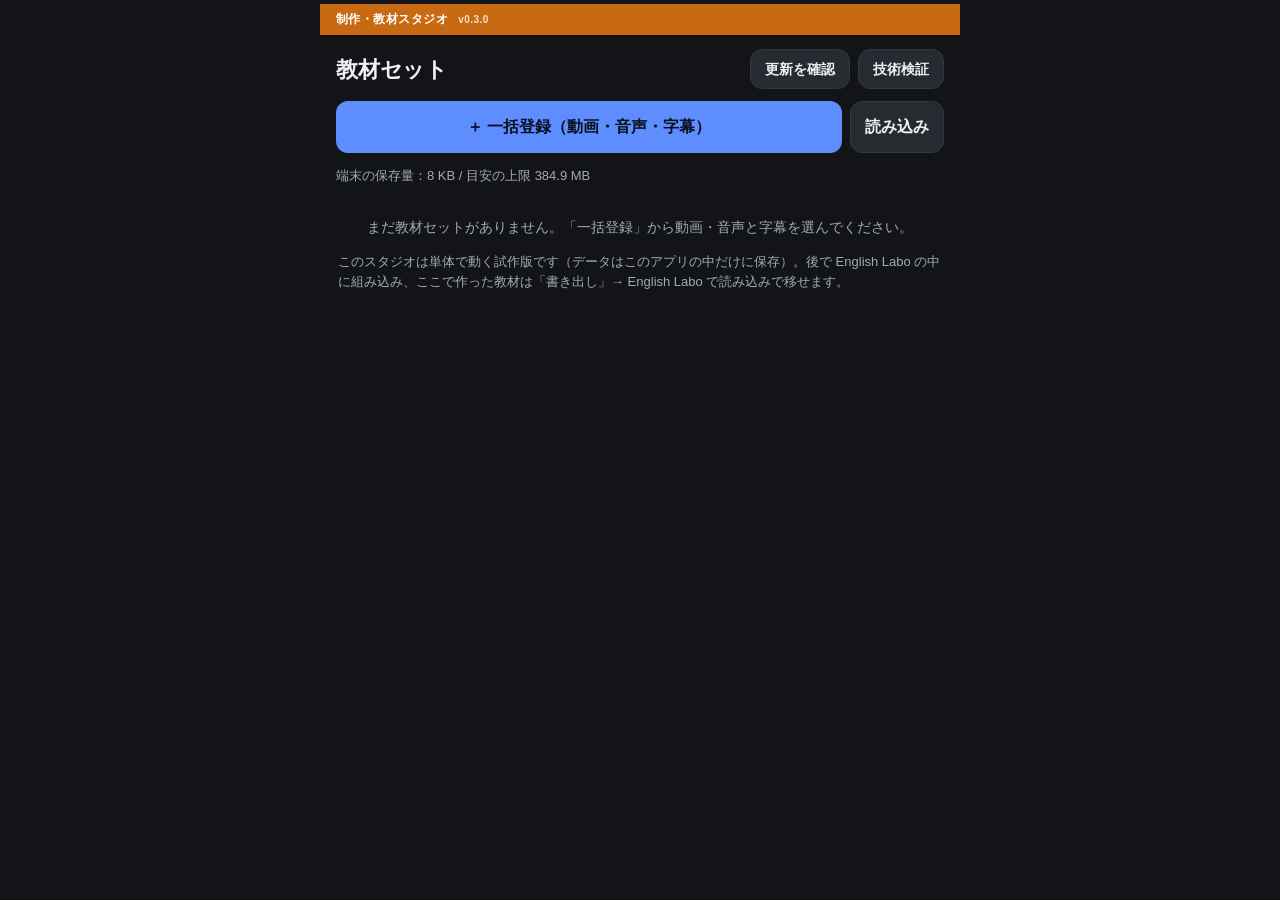
==== commit f1b4efbf: "Add files via upload" ====
--- a/studio.html
+++ b/studio.html
@@ -3,7 +3,7 @@
 <head>
   <meta charset="utf-8">
   <meta name="robots" content="noindex, nofollow, noarchive">
-  <meta name="viewport" content="width=device-width, initial-scale=1, viewport-fit=cover">
+  <meta name="viewport" content="width=device-width, initial-scale=1, maximum-scale=1, user-scalable=no, viewport-fit=cover">
   <meta name="theme-color" content="#14161a">
   <meta name="apple-mobile-web-app-capable" content="yes">
   <meta name="mobile-web-app-capable" content="yes">
@@ -23,6 +23,7 @@
   <script type="module">
     import { mount } from './studio-main.js';
     document.documentElement.dataset.theme = 'dark';
+    document.addEventListener('gesturestart', (e) => e.preventDefault());
     mount(document.getElementById('main'), { base: '' });
     if ('serviceWorker' in navigator) navigator.serviceWorker.register('./sw.js').catch(() => {});
   </script>
--- a/app.css
+++ b/app.css
@@ -100,7 +100,7 @@
 .icon-btn { background: none; border: 0; font-size: 20px; padding: 6px 8px; color: var(--text); min-width: 40px; min-height: 40px; }
 .top .icon-btn { font-size: 28px; color: var(--accent); }
 .btn.sm { padding: 7px 12px; min-height: 36px; font-size: 14px; width: auto; }
-select, textarea, .searchbar input, .card input:not([type=checkbox]) {
+select, textarea, .searchbar input, .card input:not([type=checkbox]):not([type=radio]) {
   font: inherit; font-size: 16px; width: 100%; padding: 10px 12px; border-radius: 10px;
   border: 1px solid var(--line); background: var(--bg); color: var(--text);
 }
@@ -313,7 +313,7 @@
 .chips button.on { border-color: var(--accent); background: color-mix(in srgb, var(--accent) 14%, var(--surface)); color: var(--text); font-weight: 800; }
 .chk { font-size: var(--fs-m); gap: 10px; min-height: 36px; }
 .chk input { width: 22px; height: 22px; }
-select, textarea, .searchbar input, .card input:not([type=checkbox]) { font-size: var(--fs-m); padding: 12px 14px; border-radius: 12px; }
+select, textarea, .searchbar input, .card input:not([type=checkbox]):not([type=radio]) { font-size: var(--fs-m); padding: 12px 14px; border-radius: 12px; }
 
 /* home */
 .stat { border-radius: var(--radius); padding: 14px 6px; }
@@ -463,7 +463,7 @@
 .chips button.on::before { content: '✓ '; color: var(--accent); }
 .chips button:disabled { opacity: 1; }
 .chk { font-size: var(--fs-m); min-height: 44px; }
-select, textarea, .searchbar input, .card input:not([type=checkbox]), .numin { font-size: var(--fs-m); padding: 10px 12px; border-radius: var(--r-sm); border: 1px solid var(--line); background: var(--surface2); color: var(--text); }
+select, textarea, .searchbar input, .card input:not([type=checkbox]):not([type=radio]), .numin { font-size: var(--fs-m); padding: 10px 12px; border-radius: var(--r-sm); border: 1px solid var(--line); background: var(--surface2); color: var(--text); }
 .numin { width: 110px; margin-top: 8px; }
 .link { color: var(--accent); }
 
@@ -841,3 +841,37 @@
 .hgrade .btn.ok { color: var(--ok); border-color: var(--ok); } .hgrade .btn.ng { color: var(--ng); border-color: var(--ng); }
 .selbar { position: sticky; top: 0; z-index: 4; background: var(--bg); padding: 6px 0; display: flex; flex-direction: column; gap: 6px; }
 .selbar .row { gap: 8px; }
+body[data-lang="zh-CN"] .fc-en, body[data-lang="zh-CN"] .tl, [lang="zh-Hans-CN"] { font-family: "PingFang SC", "Heiti SC", "Noto Sans SC", -apple-system, sans-serif; }
+.ptile.picked { border-color: var(--accent); background: color-mix(in srgb, var(--accent) 18%, var(--surface)); transform: translateY(-2px); }
+.ptile.dragging { opacity: .35; border-style: dashed; transition: none; }
+.pz-answer.out { border-color: var(--ng); }
+.ptile.ghost.out { opacity: .6; outline: 2px solid var(--ng); }
+.ptile.ghost { position: fixed; z-index: 60; pointer-events: none; box-shadow: 0 8px 22px rgba(0,0,0,.35); transform: scale(1.06); }
+.ptile.insbefore { box-shadow: -4px 0 0 0 var(--accent); }
+.pz-answer.insend::after { content: ''; width: 4px; align-self: stretch; min-height: 40px; background: var(--accent); border-radius: 2px; }
+.pz-answer { touch-action: none; }
+
+/* v1.2 course */
+.unitcards { display: flex; flex-direction: column; gap: 10px; margin-top: 12px; }
+.unitcard { display: flex; gap: 12px; align-items: center; padding: 14px; border-radius: var(--r); border: 1px solid var(--line); background: var(--surface); color: var(--text); text-decoration: none; }
+.unitcard.next { border-color: var(--accent); }
+.unitcard .uno { width: 36px; height: 36px; flex: 0 0 auto; border-radius: 50%; display: inline-flex; align-items: center; justify-content: center; background: var(--surface2); font-weight: 800; }
+.unitcard.next .uno { background: var(--accent); color: var(--accent-text); }
+.unitcard small { display: block; font-size: 12px; color: var(--muted); }
+.unitcard .upct { font-size: 15px; color: var(--muted); font-variant-numeric: tabular-nums; }
+.ubar { display: block; height: 6px; border-radius: 3px; background: var(--surface2); margin: 6px 0 4px; overflow: hidden; }
+.ubar i { display: block; height: 100%; background: var(--ok); border-radius: 3px; }
+.unithead { display: flex; flex-direction: column; gap: 2px; margin: 4px 2px 10px; }
+.unithead b { font-size: var(--fs-h1); } .unithead small { color: var(--muted); }
+.pts { margin: 8px 0 0; padding-left: 18px; display: flex; flex-direction: column; gap: 6px; font-size: var(--fs-s); line-height: 1.6; }
+.stepno { display: inline-flex; width: 24px; height: 24px; border-radius: 50%; align-items: center; justify-content: center; background: var(--accent); color: var(--accent-text); font-size: 13px; margin-right: 6px; }
+.vrow, .exrow { display: flex; align-items: center; gap: 8px; padding: 10px 2px; border-bottom: 1px solid var(--line); }
+.vrow:last-child, .exrow:last-child { border-bottom: 0; }
+.vrow b.tl { font-size: 19px; }
+.exrow .tl { font-size: 17px; }
+.pinyin { color: var(--accent); font-size: 14px; }
+.gram { margin-bottom: 10px; } .gram p { margin: 0; line-height: 1.6; }
+
+/* no zoom on double-tap; inputs at 16px so iOS does not zoom in when focusing */
+html, body { touch-action: manipulation; -webkit-text-size-adjust: 100%; }
+input, select, textarea { font-size: max(16px, 1em); }
--- a/studio.css
+++ b/studio.css
@@ -43,3 +43,9 @@
 .st-segrow .row { gap: 6px; align-items: center; flex-wrap: wrap; }
 .st-edit textarea { width: 100%; }
 .st-log { white-space: pre-wrap; font-size: 12px; max-height: 300px; overflow: auto; background: var(--surface2); padding: 8px; border-radius: 8px; -webkit-user-select: text; user-select: text; }
+.st-wrow { display: flex; gap: 10px; align-items: flex-start; padding: 8px 4px; border-bottom: 1px solid var(--line); }
+.st-wrow input { margin-top: 4px; width: 20px; height: 20px; }
+.chk input[type=radio], .chk input[type=checkbox] { flex: 0 0 auto; width: 22px; height: 22px; padding: 0; margin: 0; }
+.card .chk { display: flex; align-items: center; text-align: left; }
+.st-busy .card .btn { opacity: .45; }
+.st-setrow input.st-cb { width: 22px; height: 22px; flex: 0 0 auto; }
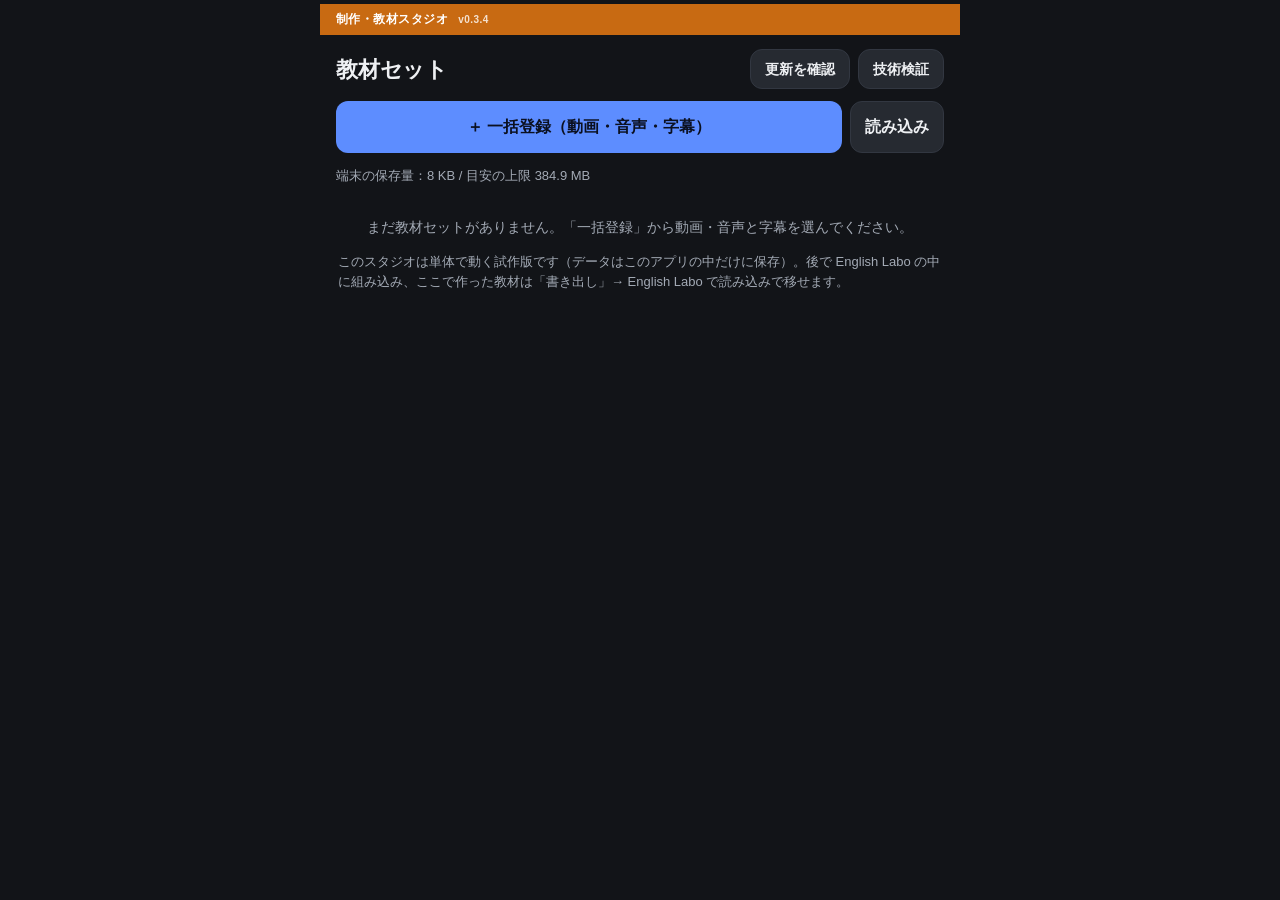
==== commit 0d6cd0bb: "Add files via upload" ====
--- a/studio.html
+++ b/studio.html
@@ -24,6 +24,8 @@
     import { mount } from './studio-main.js';
     document.documentElement.dataset.theme = 'dark';
     document.addEventListener('gesturestart', (e) => e.preventDefault());
+    // after Web Audio is used (decoding, speech recognition), iOS would mute video/audio when the silent switch is on; 'playback' keeps sound on
+    try { if (navigator.audioSession) navigator.audioSession.type = 'playback'; } catch {}
     mount(document.getElementById('main'), { base: '' });
     if ('serviceWorker' in navigator) navigator.serviceWorker.register('./sw.js').catch(() => {});
   </script>
--- a/app.css
+++ b/app.css
@@ -875,3 +875,7 @@
 /* no zoom on double-tap; inputs at 16px so iOS does not zoom in when focusing */
 html, body { touch-action: manipulation; -webkit-text-size-adjust: 100%; }
 input, select, textarea { font-size: max(16px, 1em); }
+/* long titles: shorten with … so the header buttons always stay on screen */
+.top h1 { flex: 1 1 auto; min-width: 0; overflow: hidden; text-overflow: ellipsis; white-space: nowrap; -webkit-user-select: none; user-select: none; }
+.top > :not(h1) { flex-shrink: 0; }
+.top > .grow { flex: 0 0 0; }
--- a/studio.css
+++ b/studio.css
@@ -49,3 +49,5 @@
 .card .chk { display: flex; align-items: center; text-align: left; }
 .st-busy .card .btn { opacity: .45; }
 .st-setrow input.st-cb { width: 22px; height: 22px; flex: 0 0 auto; }
+.st-vwrap.audio video { height: 44px; max-height: 44px; }
+.st-vwrap.audio { background: var(--surface2); }
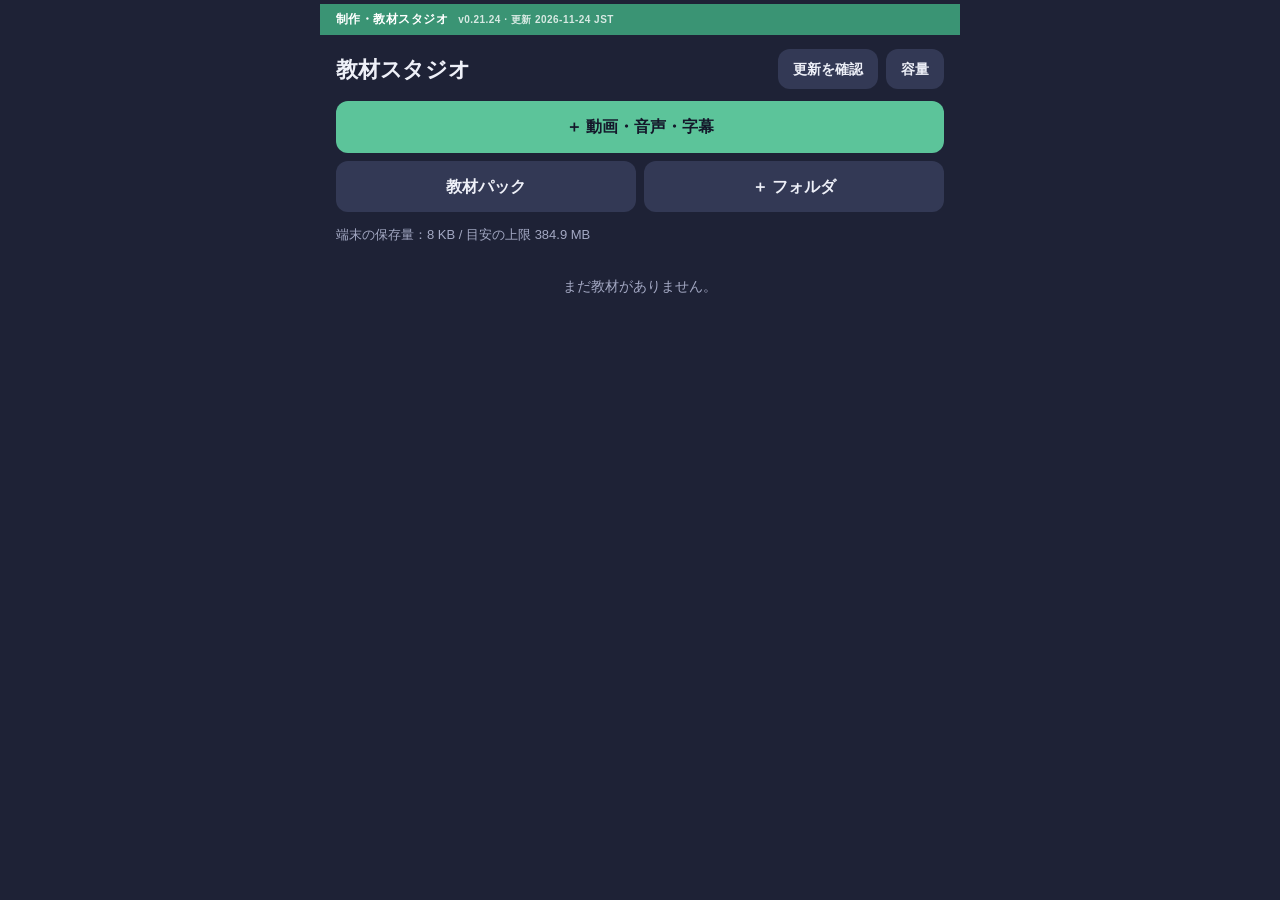
==== commit e0a3dcbb: "Add files via upload" ====
--- a/studio.html
+++ b/studio.html
@@ -21,13 +21,14 @@
   <div id="toast" hidden></div>
   <dialog id="dialog"></dialog>
   <script type="module">
+    import { initUpdate } from './update-manager.js';
     import { mount } from './studio-main.js';
     document.documentElement.dataset.theme = 'dark';
     document.addEventListener('gesturestart', (e) => e.preventDefault());
     // after Web Audio is used (decoding, speech recognition), iOS would mute video/audio when the silent switch is on; 'playback' keeps sound on
     try { if (navigator.audioSession) navigator.audioSession.type = 'playback'; } catch {}
     mount(document.getElementById('main'), { base: '' });
-    if ('serviceWorker' in navigator) navigator.serviceWorker.register('./sw.js').catch(() => {});
+    initUpdate();
   </script>
 </body>
 </html>
--- a/app.css
+++ b/app.css
@@ -1,14 +1,4 @@
-:root {
-  --bg: #f6f5f2; --surface: #ffffff; --text: #1d1f24; --muted: #6b6f78; --line: #e4e2dc;
-  --accent: #2f5bd3; --accent-text: #fff; --danger: #c93a3a; --warn-bg: #fff4d6; --warn-text: #7a5300;
-  --radius: 14px; --tabh: 58px;
-  color-scheme: light;
-}
-[data-theme="dark"] {
-  --bg: #16181d; --surface: #21242b; --text: #eceef2; --muted: #9aa0ab; --line: #333740;
-  --accent: #6d8ff0; --accent-text: #0e1220; --danger: #ef6b6b; --warn-bg: #3a3018; --warn-text: #f3d48a;
-  color-scheme: dark;
-}
+:root { --bg: #16181d; --surface: #21242b; --text: #eceef2; --muted: #9aa0ab; --line: #333740; --accent: #6d8ff0; --accent-text: #0e1220; --danger: #ef6b6b; --warn-bg: #3a3018; --warn-text: #f3d48a; --radius: 14px; --tabh: 58px; color-scheme: dark; }
 * { box-sizing: border-box; -webkit-tap-highlight-color: transparent; }
 html, body { margin: 0; background: var(--bg); color: var(--text); }
 body {
@@ -270,24 +260,13 @@
 /* =====================================================================
    v0.6 Visual refresh: unified type scale, larger text, clear emphasis
    ===================================================================== */
-:root {
-  --font: -apple-system, BlinkMacSystemFont, "SF Pro Text", "Hiragino Sans", "Hiragino Kaku Gothic ProN", "Noto Sans JP", sans-serif;
-  --fs-hero: 46px;   /* 出題中の英単語 */
-  --fs-h1: 26px;     /* 画面タイトル・出題中の日本語 */
-  --fs-l: 20px;      /* 一覧の見出し語・選択肢 */
-  --fs-m: 17px;      /* 本文・ボタン（iOS標準） */
-  --fs-s: 15px;      /* 補足 */
-  --fs-xs: 13px;     /* ラベル */
-  --radius: 18px;
-  --bg: #f3f4f6; --surface: #ffffff; --surface2: #eceef1; --text: #15171c; --muted: #6a707b; --line: #dfe2e7;
-  --accent: #2563eb; --accent-text: #fff;
-  --ok: #22a06b; --ng: #e5484d; --mid: #d99211;
-}
-[data-theme="dark"] {
-  --bg: #17181c; --surface: #24262b; --surface2: #2e3036; --text: #f3f4f6; --muted: #9ca3af; --line: #393c43;
-  --accent: #5b8cff; --accent-text: #0b1020;
-  --ok: #3ccf8e; --ng: #ff6b6f; --mid: #f0b33a;
-}
+:root { --font: -apple-system, BlinkMacSystemFont, "SF Pro Text", "Hiragino Sans", "Hiragino Kaku Gothic ProN", "Noto Sans JP", sans-serif; --fs-hero: 46px; /* 出題中の英単語 */
+  --fs-h1: 26px; /* 画面タイトル・出題中の日本語 */
+  --fs-l: 20px; /* 一覧の見出し語・選択肢 */
+  --fs-m: 17px; /* 本文・ボタン（iOS標準） */
+  --fs-s: 15px; /* 補足 */
+  --fs-xs: 13px; /* ラベル */
+  --radius: 18px; --bg: #17181c; --surface: #24262b; --surface2: #2e3036; --text: #f3f4f6; --muted: #9ca3af; --line: #393c43; --accent: #5b8cff; --accent-text: #0b1020; --ok: #3ccf8e; --ng: #ff6b6f; --mid: #f0b33a; }
 html, body { font-family: var(--font); font-size: var(--fs-m); -webkit-font-smoothing: antialiased; }
 body { line-height: 1.6; }
 b, strong { font-weight: 700; }
@@ -423,17 +402,8 @@
    v0.8 UI/UX: one design system (dark first). Roles: blue=操作 green=正解/習得
    red=不正解 amber=復習/注意 gray=未選択/補助
    ===================================================================== */
-:root {
-  --fs-hero: 34px; --fs-h1: 22px; --fs-l: 18px; --fs-m: 16px; --fs-s: 14px; --fs-xs: 13px;
-  --radius: 16px; --r-sm: 12px;
-  --bg: #f3f4f6; --surface: #ffffff; --surface2: #eef0f3; --text: #14161a; --muted: #5f6672; --line: #dde1e6;
-  --accent: #2f6bed; --accent-text: #fff; --ok: #1f9d60; --ng: #d93f45; --mid: #c27d0e; --gray: #8a919c;
-}
-[data-theme="dark"] {
-  --bg: #121418; --surface: #1c1f25; --surface2: #262a31; --text: #eef0f3; --muted: #a3aab5; --line: #323741;
-  --accent: #5d8dff; --accent-text: #0b1020; --ok: #3cc98a; --ng: #ff6b70; --mid: #f0b440; --gray: #7d8592;
-}
-html, body { overflow-x: hidden; }
+:root { --fs-hero: 34px; --fs-h1: 22px; --fs-l: 18px; --fs-m: 16px; --fs-s: 14px; --fs-xs: 13px; --radius: 16px; --r-sm: 12px; --bg: #121418; --surface: #1c1f25; --surface2: #262a31; --text: #eef0f3; --muted: #a3aab5; --line: #323741; --accent: #5d8dff; --accent-text: #0b1020; --ok: #3cc98a; --ng: #ff6b70; --mid: #f0b440; --gray: #7d8592; }
+html, body { overflow-x: hidden; overflow-x: clip; }   /* clip: no sideways scroll, and position: sticky keeps working */
 body { font-size: var(--fs-m); line-height: 1.6; }
 b, strong { font-weight: 600; }
 .ic { flex: 0 0 auto; vertical-align: -4px; }
@@ -879,3 +849,542 @@
 .top h1 { flex: 1 1 auto; min-width: 0; overflow: hidden; text-overflow: ellipsis; white-space: nowrap; -webkit-user-select: none; user-select: none; }
 .top > :not(h1) { flex-shrink: 0; }
 .top > .grow { flex: 0 0 0; }
+/* video lab: wide seek bar with a repeat range */
+.vseek { padding: 10px 2px 4px; touch-action: none; -webkit-user-select: none; user-select: none; cursor: pointer; }
+.vs-track { position: relative; height: 26px; border-radius: 13px; background: var(--surface2); overflow: hidden; }
+.vs-played { position: absolute; inset: 0 auto 0 0; background: color-mix(in srgb, var(--accent) 35%, transparent); }
+.vs-range { position: absolute; top: 0; bottom: 0; background: color-mix(in srgb, #f0a020 55%, transparent); border-left: 2px solid #f0a020; border-right: 2px solid #f0a020; }
+.vs-range[hidden] { display: none; }
+.vs-head { position: absolute; top: -2px; bottom: -2px; width: 3px; margin-left: -1px; background: var(--text); border-radius: 2px; }
+.vs-info { display: flex; gap: 8px; align-items: center; padding: 0 4px 4px; color: var(--muted); }
+.vctl.sub2 { margin-top: 4px; }
+.vctl.sub2 .btn { flex: 1; }
+.rk { padding: 2px 3px; border-radius: 5px; background: color-mix(in srgb, #f0a020 12%, transparent); cursor: pointer; }
+.rk.rsel { background: #f0a020; color: #000; }
+/* dictation result: matched words in one run; differences in two lines (typed = red, answer = green) */
+.dict textarea { width: 100%; font-size: 17px; }
+.dline { line-height: 2.1; font-size: 17px; margin-top: 6px; }
+.dk.ok { color: var(--text); }
+.dk.ng { display: inline-flex; flex-direction: column; vertical-align: top; line-height: 1.35; margin: 0 2px; padding: 0 3px; border-radius: 6px; background: var(--surface2); }
+.dk-t { color: #e5484d; text-decoration: line-through; text-decoration-thickness: 1px; }
+.dk-a { color: #30a46c; font-weight: 700; }
+.dans { font-size: 17px; color: #30a46c; }
+.ok-text { color: #30a46c; font-weight: 700; }
+.dnames { flex-wrap: wrap; gap: 6px; align-items: center; }
+.chip { font: inherit; font-size: 14px; padding: 3px 10px; border-radius: 14px; border: 1px solid var(--line); background: var(--surface2); color: var(--text); }
+.dk-name { text-decoration: underline dotted; color: var(--muted); }
+/* player layout 1.4.3: one control row, sheets for settings */
+.vctl1 { display: grid; grid-template-columns: repeat(8, minmax(0, 1fr)); gap: 4px; margin-top: 6px; }
+.vctl1 .btn { min-height: 44px; padding: 0; min-width: 0; font-size: 16px; }
+.vctl1 #play { font-size: 20px; }
+.vctl1 .btn.sm { font-size: 13px; }
+.vquick { display: flex; flex-wrap: nowrap; overflow-x: auto; gap: 6px; margin-top: 8px; padding-bottom: 2px; -webkit-overflow-scrolling: touch; scrollbar-width: none; }
+.vquick::-webkit-scrollbar { display: none; }
+.vquick .tgl { flex: 0 0 auto; min-height: 36px; padding: 0 10px; }
+.vwrap.audio { height: 0; border: 0; overflow: hidden; position: relative; }   /* sound only: 🎧 next to the title instead of a bar */
+.vwrap.audio video { position: absolute; width: 1px; height: 1px; opacity: 0; }
+.vsheet { position: fixed; inset: 0; z-index: 60; background: rgba(0, 0, 0, .45); display: flex; align-items: flex-end; }
+.vsheet[hidden] { display: none; }
+.vsheet-in { width: 100%; max-height: 82vh; overflow: auto; margin: 0; border-radius: 16px 16px 0 0; padding-bottom: calc(16px + env(safe-area-inset-bottom)); }
+.vh-btn { font-size: 18px; }
+.vp-root .subbox { margin-top: 6px; }
+/* current subtitle: black panel for contrast (1.4.4) */
+.vp-root .subbox { background: #000; border-color: #000; color: #fff; }
+.vp-root .subbox .sja { color: rgba(255, 255, 255, .78); }
+.vp-root .subbox.empty, .vp-root .subbox .muted { color: rgba(255, 255, 255, .5); }
+/* swipe to delete */
+.swrap { position: relative; overflow: hidden; border-radius: 14px; }
+.swrap > :first-child { position: relative; z-index: 1; background: var(--surface); }
+.swdel { opacity: 0; transition: opacity .12s; position: absolute; top: 0; right: 0; bottom: 0; width: 88px; border: 0; background: #d64545; color: #fff; font-weight: 700; font-size: 15px; border-radius: 0 14px 14px 0; }
+.swrap + .swrap { margin-top: 8px; }
+.swrap > .card { margin: 0; }
+.vsel { display: flex; align-items: center; gap: 10px; }
+.vsel input { width: 22px; height: 22px; flex: 0 0 auto; }
+.deckpick { align-items: center; gap: 6px; }
+.deckpick input[type=number] { width: 64px; padding: 6px; }
+.vstick { position: sticky; top: env(safe-area-inset-top, 0px); z-index: 20; background: var(--bg); margin: 0 -4px; padding: 0 4px 6px; box-shadow: 0 6px 8px -8px rgba(0,0,0,.6); }   /* seek bar + buttons follow the scroll */
+.vmodebar { align-items: center; gap: 8px; margin-top: 8px; }
+#modeOn { overflow: hidden; text-overflow: ellipsis; white-space: nowrap; }
+.vquick-sheet { flex-wrap: wrap; overflow: visible; }
+.vquick-sheet .tgl { flex: 1 1 40%; min-height: 44px; }
+.vfollow { position: sticky; top: 0; z-index: 3; display: block; margin: 0 auto 6px; }
+.vfollow[hidden] { display: none; }
+.vmode-btn { position: relative; }
+.vmode-btn.on::after { content: ''; position: absolute; top: 6px; right: 6px; width: 8px; height: 8px; border-radius: 50%; background: #f0a030; }
+.vtitle { max-width: 46vw; }
+.swrap.swiping .swdel { opacity: 1; }   /* the red button shows only while the row is swiped (no red edge at the rounded corners) */
+/* subtitle box: fixed height (3 lines of English + 2 of Japanese), text centred; a longer sentence gets smaller letters (no scrolling) */
+.vp-root .subbox { height: calc(var(--fsEn) * 1.45 * 3 + var(--fsJa) * 1.45 * 2 + 28px); min-height: 0; overflow: hidden; justify-content: flex-start; }
+.vp-root .subbox .sen { font-size: calc(var(--fsEn) * var(--fit, 1)); } .vp-root .subbox .sja { font-size: calc(var(--fsJa) * var(--fit, 1)); }
+.vp-root .subbox > :first-child { margin-top: auto; } .vp-root .subbox > :last-child { margin-bottom: auto; }
+.vp-root[data-mode="en"] .subbox { height: calc(var(--fsEn) * 1.45 * 5 + 24px); }
+.vp-root[data-mode="ja"] .subbox { height: calc(var(--fsJa) * 1.45 * 5 + 24px); }
+.vp-root[data-mode="none"] .subbox { height: 52px; }
+/* player: play buttons at the bottom of the screen (thumb reach); the tab bar is hidden while a video/audio is open */
+.vbottom { position: fixed; left: 0; right: 0; bottom: 0; z-index: 30; background: var(--bg); border-top: 1px solid var(--line); padding: 8px 12px calc(8px + env(safe-area-inset-bottom)); }
+.vbottom .vctl1 { max-width: 640px; margin: 0 auto; }
+body.focus .vp-root { padding-bottom: 80px; }
+body.vtyping .vbottom { display: none; }
+/* player bottom bar (1.8): thin seek bar + big play in the centre, steps beside it, skips outside, speed small */
+.vbottom { padding: 2px 12px calc(6px + env(safe-area-inset-bottom)); background: color-mix(in srgb, var(--bg) 94%, transparent); -webkit-backdrop-filter: blur(10px); backdrop-filter: blur(10px); border-top: 1px solid color-mix(in srgb, var(--line) 60%, transparent); }
+.vbin { max-width: 640px; margin: 0 auto; }
+.vbottom .vseek { padding: 16px 0 12px; margin: -6px 0 -6px; }   /* thin bar, but the touch area is about 32px tall */
+.vbottom .vs-track { height: 4px; border-radius: 2px; overflow: visible; background: color-mix(in srgb, var(--text) 18%, transparent); }
+.vbottom .vs-played { background: var(--accent); border-radius: 2px; }
+.vbottom .vs-range { top: -3px; bottom: -3px; border-radius: 2px; }
+.vbottom .vs-head { top: 50%; bottom: auto; width: 14px; height: 14px; margin: -7px 0 0 -7px; border-radius: 50%; background: var(--accent); box-shadow: 0 0 0 3px color-mix(in srgb, var(--accent) 25%, transparent); }
+.vbottom .vs-info { padding: 0 2px 2px; font-size: 12px; }
+.vctl2b { display: flex; align-items: center; justify-content: space-between; gap: 4px; }
+.vb { border: 0; background: transparent; color: var(--text); padding: 0; display: grid; place-items: center; border-radius: 50%; -webkit-tap-highlight-color: transparent; touch-action: manipulation; -webkit-user-select: none; user-select: none; }
+.vb:active { background: color-mix(in srgb, var(--text) 10%, transparent); }
+.vb-play { width: 64px; height: 64px; font-size: 26px; background: var(--accent); color: var(--accent-text); }
+.vb-step { width: 54px; height: 54px; font-size: 18px; font-weight: 700; }
+.vb-skip { width: 42px; height: 42px; font-size: 16px; opacity: .8; }
+.vb-speed { width: 40px; height: 32px; font-size: 13px; border-radius: 8px; color: var(--muted); }
+.vb-spacer { display: block; }
+body.focus .vp-root { padding-bottom: 150px; }
+body.focus .vp-root.v112 { padding-bottom: 0; }
+.vsteps { position: fixed; z-index: 80; display: flex; gap: 4px; padding: 6px; border-radius: 14px; background: var(--surface); border: 1px solid var(--line); box-shadow: 0 8px 24px rgba(0,0,0,.4); }
+.vsteps span { padding: 10px 14px; border-radius: 10px; font-weight: 700; font-size: 16px; }
+.vsteps span.on { color: var(--accent); }
+.vsteps span.hover { background: var(--accent); color: var(--accent-text); }
+
+/* ===== look 1.8: Claude-like — warm neutral colours, seamless (surfaces instead of hard borders), slightly rounded ===== */
+:root { --radius: 14px; --bg: #1e2236; --surface: #282d46; --surface2: #333955; --text: #eef0f8; --muted: #a3a8c3; --line: #3b4161; --accent: #5cc49a; --accent-text: #14172a; --accent2: #f5a25d; }
+.card, .stat, .tile, .wcard, .choice, .subbox:not(.vp-root .subbox) { border-color: transparent; }
+.btn { border-color: transparent; background: var(--surface2); border-radius: 12px; }
+.btn.primary { background: var(--accent); color: var(--accent-text); }
+.btn.ghost { background: transparent; }
+.btn.danger { border-color: transparent; background: color-mix(in srgb, var(--danger) 13%, transparent); }
+.chips button, .tagp, .tgl { border-color: transparent; background: var(--surface2); }
+.chips button.on, .tgl.on { background: var(--accent); color: var(--accent-text); }
+.field input, .field select, .field textarea, textarea, select { border-color: transparent; background: var(--surface2); }
+.card .field input, .card textarea, .card select { background: var(--bg); }
+.icon-btn, .vh-btn { color: var(--text); }
+dialog { border-radius: 16px; }
+.seg button.on { box-shadow: none; background: var(--surface); }
+.prow, .hrow, .vrow, .exrow { border-bottom-color: color-mix(in srgb, var(--line) 70%, transparent); }
+#tabs { border-top-color: transparent; }
+.kpi, .action, .mitem, .notice, .wrow, .vrow.card, .cue, .st-setrow { border-color: transparent; }
+.mitem svg, .action svg { opacity: .9; }
+.cbtn { border-color: transparent !important; background: var(--surface2) !important; }
+/* performance: rows outside the screen are not drawn (Safari's built-in feature, no extra code) */
+.cuelist .cue { content-visibility: auto; contain-intrinsic-size: auto 72px; }
+.vbottom { -webkit-backdrop-filter: none; backdrop-filter: none; background: var(--bg); }
+/* the orange accent: only small marks (mode dot, weak-word count, repeat range, streak) */
+.vmode-btn.on::after { background: var(--accent2); }
+.kpi .c-review { color: var(--accent2); }
+.vs-range { background: color-mix(in srgb, var(--accent2) 45%, transparent) !important; border-color: var(--accent2) !important; }
+.tagp.warn { color: var(--accent2); }
+.vb-step { touch-action: none; -webkit-touch-callout: none; }
+.vsteps span { cursor: pointer; }
+/* Video Lab list (1.9) */
+.vresume { display: flex; align-items: center; gap: 12px; padding: 14px 16px; }
+.vresume b { display: block; font-size: 17px; line-height: 1.3; margin: 2px 0; overflow-wrap: anywhere; }
+.vresume-play { width: 46px; height: 46px; border-radius: 50%; display: grid; place-items: center; background: var(--accent); color: var(--accent-text); font-size: 18px; flex: 0 0 auto; }
+.vacts { gap: 8px; margin: 4px 0 2px; }
+.vacts .btn { justify-content: center; }
+.vsec { font-size: 13px; font-weight: 700; color: var(--muted); letter-spacing: .02em; }
+#vl .vrow { padding: 12px 14px; margin-bottom: 8px; gap: 12px; }
+.vic2 { font-size: 20px; width: 28px; text-align: center; flex: 0 0 auto; }
+.vtxt b { display: block; font-size: 16px; font-weight: 600; line-height: 1.35; overflow-wrap: anywhere; }
+.vmeta { display: block; font-size: 12.5px; color: var(--muted); margin-top: 2px; }
+.vkids { margin: -4px 0 10px 18px; }
+.vkids > summary { font-size: 13px; color: var(--muted); padding: 4px 6px; cursor: pointer; }
+.vkid { background: color-mix(in srgb, var(--surface) 70%, var(--bg)); }
+/* palette: フォレスト (deep green, like a forest trail) — chosen in 設定; dark first (saves power on OLED) */
+/* selected state is shown by more than colour: bold text */
+.chips button.on, .tgl.on, .seg button.on { font-weight: 700; }
+.seg button.on { box-shadow: inset 0 0 0 1.5px var(--accent); }
+.wmore { height: 1px; }   /* end-of-list marker: more words are drawn when it comes near (1.11) */
+
+/* ---- 1.12 player controls for one-handed use (right thumb) ----
+   play sits about where な|は are on the iPhone keyboard (≈170pt above the home-indicator area, 59% across);
+   ⟲ ⟳ and ⏮ ⏭ around it; speed and loop (used less) further left. */
+.vctl2b { display: block; position: relative; height: 64px; margin: 6px 0 0; }
+.vctl2b > .vb, .vctl2b > .vb-side { position: absolute; top: 50%; transform: translate(-50%, -50%); }
+.vctl2b > #play { left: calc(59.5vw - 12px); }
+.vctl2b > #back { left: calc(42vw - 12px); }
+.vctl2b > #fwd { left: calc(77vw - 12px); }
+.vctl2b > #prevCue { left: calc(26vw - 12px); }
+.vctl2b > #nextCue { left: calc(92.5vw - 12px); }
+.vctl2b > .vb-side { left: calc(9vw - 12px); display: flex; flex-direction: column; gap: 6px; }
+.vb-loop.on { background: var(--accent); color: var(--accent-text); opacity: 1; }
+.vbottom { padding-bottom: calc(76px + env(safe-area-inset-bottom)); }   /* seek bar ≈ the な|は row, buttons just below */
+
+/* ---- 1.12 one-handed card pad (right thumb; positions follow the iPhone keyboard keys) ---- */
+.qpad { position: fixed; left: 20vw; right: 0; bottom: 0; height: calc(256px + env(safe-area-inset-bottom)); z-index: 20; touch-action: none; -webkit-user-select: none; user-select: none; }
+.qpad .qb { position: absolute; width: calc(19vw - 4px); height: 48px; min-height: 0; padding: 0 2px; border-radius: 12px; transform: translate(-50%, 50%);
+  display: flex; flex-direction: column; align-items: center; justify-content: center; font-size: 12px; font-weight: 700; line-height: 1.15; }
+.qpad .qb b { font-size: 16px; line-height: 1; }
+.qpad .pk-up    { left: calc(39.5vw); bottom: calc(223px + env(safe-area-inset-bottom)); }
+.qpad .pk-mid   { left: calc(39.5vw); bottom: calc(170px + env(safe-area-inset-bottom)); background: var(--accent); color: var(--accent-text); }
+.qpad .pk-down  { left: calc(39.5vw); bottom: calc(115px + env(safe-area-inset-bottom)); }
+.qpad .pk-right { left: calc(69vw);   bottom: calc(170px + env(safe-area-inset-bottom)); }
+.qpad .pk-left  { left: calc(10.5vw); bottom: calc(170px + env(safe-area-inset-bottom)); font-weight: 600; opacity: .85; }
+.qpad .pk-undo  { left: calc(10.5vw); bottom: calc(62px + env(safe-area-inset-bottom)); font-weight: 600; opacity: .85; }
+.qpad .qb.know { color: #34a56f; } .qpad .qb.dont { color: var(--danger); }
+.qpad .qb.skip, .stamp.k-skip { color: var(--muted); }
+.fcard[data-res="skip"] { border-color: var(--muted); }
+.onehand .qbtns3 { display: none; }
+/* 4択 choices and 次へ, low on the screen for the thumb (1.12) */
+#ans.dock { position: fixed; left: 12px; right: 12px; bottom: calc(36px + env(safe-area-inset-bottom)); z-index: 15; }
+#ans.dock .choice { min-height: 54px; }
+.dockbtn { position: fixed; z-index: 15; left: 31.5vw; width: 56vw; height: 52px; bottom: calc(144px + env(safe-area-inset-bottom)); }
+.dockspace { height: 220px; }
+
+/* 1.12: start / finish buttons stay at the bottom of the screen (above the tab bar) */
+.actbar { position: sticky; bottom: calc(var(--tabh) + env(safe-area-inset-bottom) + 10px); z-index: 6; margin-top: 14px; padding-top: 10px; background: linear-gradient(transparent, var(--bg) 14px); }
+body.focus .actbar { bottom: calc(env(safe-area-inset-bottom) + 10px); }
+.actbar .btn + .btn { margin-top: 0; }
+/* lesson questions: the screen is one column; the word sits near the eye line, the choices at the bottom */
+body.focus .qrun.eye { display: flex; flex-direction: column; min-height: calc(100dvh - env(safe-area-inset-top) - env(safe-area-inset-bottom) - 30px); }
+.qrun.eye > #q { flex: 1; display: flex; flex-direction: column; }
+.qrun.eye .lq.lq-choice { flex: 1; margin-top: 0; }
+.qrun.eye .lq.lq-choice .lq-prompt { flex: 1; justify-content: center; padding-top: 8vh; }
+.qrun.eye .lq.lq-choice .choices { padding-bottom: 14px; }
+#main:has(> .actbar) { display: flex; flex-direction: column; min-height: 100dvh; box-sizing: border-box; }
+#main:has(> .actbar) > * { flex-shrink: 0; }
+#main > .actbar { margin-top: auto; }
+
+/* ================= 1.14 flashcard screen ("fc2"), dark only, its own colours (other screens unchanged) ================= */
+body.fc2-on { background: #0b0e15; }
+.qrun.fc2 { --f-bg: #0b0e15; --f-text: #ffffff; --f-sub: rgba(255,255,255,.52); --f-ja: rgba(255,255,255,.80); --f-line: rgba(255,255,255,.10); --f-acc: #29d3df; color: var(--f-text); }
+.fc2 .qhead { display: flex; align-items: center; padding: 2px 0; }
+.fc2 .qhead > :not(#quit):not(.fc2-more) { display: none !important; }
+.fc2 .qhead .xbtn { background: none; border: 0; color: var(--f-text); width: 44px; height: 44px; font-size: 18px; letter-spacing: 1px; }
+.fc2 .qhead #quit { margin-left: -8px; } .fc2 .fc2-more { margin-left: auto; margin-right: -8px; }
+.fc2-prog { display: flex; align-items: center; gap: 18px; margin: 10px 2px 20px; }
+.fc2-prog #pos { font-size: 17px; font-weight: 700; color: var(--f-text); margin: 0; white-space: nowrap; font-variant-numeric: tabular-nums; }
+.fc2-prog .progress { flex: 1; height: 8px; margin: 0; background: rgba(255,255,255,.18); border-radius: 99px; }
+.fc2-prog .progress i { background: var(--f-acc); border-radius: 99px; }
+.fc2 > .row.between, .fc2 .laststrip, .fc2 .player, .fc2 > .hint, .fc2 .qbtns3, .fc2 #say, .fc2 .qleft { display: none !important; }
+.fc2 .cardbar { height: 2px; margin: -14px 2px 12px; background: none; } .fc2 .cardbar i { background: var(--f-acc); opacity: .5; }
+.fc2 .qstage { perspective: 1100px; }
+.fc2 .qstage.stacked::before, .fc2 .qstage.stacked::after { display: none; }
+.fc2 .fcard.fc2-card { position: absolute; inset: 0; background: var(--f-bg); border: 1px solid rgba(255,255,255,calc(.11 + var(--s, 0) * .1)); border-radius: 18px;
+  box-shadow: 0 calc(var(--s, 0) * 18px) calc(var(--s, 0) * 34px) rgba(0,0,0,calc(var(--s, 0) * .55)); transform-origin: 50% 50%; will-change: transform; animation: fc2in .18s ease-out; }
+@keyframes fc2in { from { opacity: 0; transform: scale(.985); } to { opacity: 1; transform: none; } }
+.fc2 .fcard .stamp { display: none; }
+.fc2 .fcard.flipping { opacity: 1; }
+.fc2-face { position: absolute; inset: 0; display: flex; flex-direction: column; align-items: center; padding: 0 24px; text-align: center; }
+.fc2-top { width: 100%; height: 38%; padding-top: 6%; display: flex; align-items: flex-end; justify-content: center; box-sizing: border-box; }
+.fc2-en { font-weight: 600; line-height: 1.18; color: var(--f-text); overflow-wrap: anywhere; -webkit-user-select: none; user-select: none; cursor: pointer; letter-spacing: .005em; }
+.fc2-jabig { font-weight: 600; }
+.fc2-audio { font-size: 44px !important; }
+.fc2-pos { margin-top: 8px; font-size: 17px; font-style: italic; color: var(--f-sub); min-height: 1.2em; }
+.fc2-read { margin-top: 6px; font-size: 16px; color: var(--f-sub); }
+.fc2-rev { visibility: hidden; opacity: 0; transition: opacity .14s ease-out; display: flex; flex-direction: column; align-items: center; width: 100%; }
+.fcard.revealed .fc2-rev { visibility: visible; opacity: 1; }
+.fc2-rev > .fc2-en { font-size: 30px; margin-top: 14px; }
+.fc2-line { display: block; width: 42px; height: 2px; background: var(--f-acc); opacity: .85; margin: 20px auto 18px; }
+.fc2-ja { font-size: 19px; line-height: 1.55; color: var(--f-ja); }
+.fc2-ex { margin-top: 14px; font-size: 14px; line-height: 1.5; color: var(--f-sub); max-width: 92%; }
+.fc2-exja { color: rgba(255,255,255,.4); }
+.fc2 .fcard .cardbm { position: absolute; top: 60%; right: 22px; bottom: auto; left: auto; width: 52px; height: 52px; border-radius: 14px; background: rgba(255,255,255,.07); border: 0; color: rgba(255,255,255,.75); display: grid; place-items: center; }
+.fc2 .fcard .cardbm.on { color: var(--f-acc); background: rgba(41,211,223,.14); }
+.fc2 .fcard .cardbm.on svg { fill: currentColor; }
+.fc2-guide { position: fixed; left: 0; right: 0; bottom: calc(64px + env(safe-area-inset-bottom)); display: flex; align-items: center; justify-content: center; gap: 22px; pointer-events: none; }
+.fc2-guide > i { width: 26%; max-width: 100px; height: 1px; background: rgba(255,255,255,.16); }
+.fc2-gl { display: flex; flex-direction: column; gap: 10px; font-size: 14px; color: rgba(255,255,255,.55); }
+.fc2-gl span { display: flex; align-items: center; gap: 12px; transition: color .12s, opacity .12s; }
+.fc2-gl b { font-weight: 400; font-size: 18px; width: 14px; text-align: center; }
+.fc2-gl .g-up b { color: var(--f-acc); } .fc2-gl .g-dn b { color: rgba(255,255,255,.55); }
+.fc2[data-drag="up"] .g-up, .fc2[data-drag="down"] .g-dn { color: rgba(255,255,255,calc(.55 + var(--drag, 0) * .4)); }
+.fc2[data-drag="up"] .g-dn, .fc2[data-drag="down"] .g-up { opacity: .45; }
+.fc2-menu { position: fixed; inset: 0; z-index: 40; background: rgba(0,0,0,.45); display: flex; align-items: flex-end; }
+.fc2-menu[hidden] { display: none; }
+.fc2-mbox { width: 100%; background: #151a24; border-radius: 18px 18px 0 0; padding: 14px 14px calc(14px + env(safe-area-inset-bottom)); display: flex; flex-direction: column; gap: 8px; }
+.fc2-minfo { font-size: 13px; color: rgba(255,255,255,.5); padding: 2px 4px 6px; }
+.fc2-mi { min-height: 50px; border-radius: 12px; border: 0; background: rgba(255,255,255,.07); color: #fff; font-size: 16px; }
+.fc2-mi:disabled { opacity: .35; } .fc2-mclose { background: none; color: rgba(255,255,255,.6); }
+@media (prefers-reduced-motion: reduce) { .fc2 .fcard.fc2-card { animation: none; } }
+/* the whole screen is the swipe area */
+.qrun.fc2 { position: fixed; inset: 0; z-index: 10; background: var(--f-bg); padding: calc(env(safe-area-inset-top) + 6px) 18px 0; overflow: hidden; touch-action: none; }
+.fc2 .fcard .cardbm { top: 70%; }
+.fc2-ex { max-width: 76%; }
+.fc2 .qhead .xbtn svg { width: 22px; height: 22px; }
+
+/* ================= 1.15 subtitle player: its own dark colours for reading (other screens unchanged) ================= */
+body:has(.vp-root.v114) { background: #0c0e11; }
+.vp-root.v114 { --bg: #0c0e11; --surface: #15181d; --surface2: #1d2127; --text: #f4f6f8; --muted: #9aa3ad; --line: rgba(255,255,255,.14); --accent: #4fb0e0; --accent-text: #08131b; --p-cur: #163447; color: var(--text); }
+.v114 > header.top { background: rgba(255,255,255,.06); border-radius: 16px; padding: 4px 6px; margin-bottom: 10px; gap: 2px; }
+.v114 > header.top .back { color: var(--accent); }
+.v114 > header.top .icon-btn { background: none; border: 0; color: var(--text); }
+.v114 .vtitle { font-size: 17px !important; font-weight: 700; }
+.v114.hideaux .vh-btn, .v114.hideaux .vh-aux { visibility: hidden; }
+.v114 .vwrap { position: relative; border: 1px solid var(--line); border-radius: 16px; background: #000; }
+.v114 .vwrap.audio { border: 0; }
+.v114 .vwrap video { display: block; width: 100%; max-height: 32vh; object-fit: contain; }
+.v114 .vov { position: absolute; top: 8px; right: 8px; display: flex; gap: 6px; }
+.v114 .vov-b { width: 40px; height: 40px; border: 0; border-radius: 10px; background: rgba(0,0,0,.35); color: #fff; font-size: 18px; }
+.v114 .subbox { background: #050607; border: 1px solid var(--line); border-radius: 18px; padding: 12px 16px; display: flex; flex-direction: column; justify-content: center; }
+.v114 .subbox .sen { color: #fff; font-weight: 700; line-height: 1.32; }
+.v114:has(.vwrap.audio) .subbox { margin-top: 6px; padding: 22px 18px; height: calc(var(--fsEn) * 1.4 * 5 + 64px); }
+.v114 .cuelist .cue { border-radius: 12px; border-bottom: 1px solid rgba(255,255,255,.07); }
+.v114 .cuelist .cue .ct { color: var(--muted); font-variant-numeric: tabular-nums; }
+.v114 .cuelist .cue .ctext { color: rgba(244,246,248,.82); }
+.v114 .cuelist .cue.cur { background: var(--p-cur); border-bottom-color: transparent; }
+.v114 .cuelist .cue.cur .ct { color: var(--accent); }
+.v114 .cuelist .cue.cur .ctext { color: #fff; font-weight: 700; }
+.v114 .cbtn { background: rgba(255,255,255,.07); border: 0; border-radius: 10px; color: var(--text); min-width: 40px; }
+.v114 .cbtn[data-word] { color: var(--accent); font-weight: 700; }
+.v114 #addCue { color: var(--accent); }
+.v114 .vbottom { background: var(--bg); border-top: 1px solid rgba(255,255,255,.07); padding-bottom: calc(10px + env(safe-area-inset-bottom)); }
+/* buttons (play = blue circle a little right of centre), then the seek bar at the very bottom */
+.v114 .vctl2b { height: 66px; margin: 6px 0 4px; }
+.v114 .vctl2b > #play { left: calc(62vw - 12px); width: 60px; height: 60px; border-radius: 50%; background: var(--accent); color: #08131b; font-size: 22px; opacity: 1; }
+.v114 .vctl2b > #back { left: calc(45.6vw - 12px); } .v114 .vctl2b > #fwd { left: calc(78vw - 12px); }
+.v114 .vctl2b > #prevCue { left: calc(32.6vw - 12px); } .v114 .vctl2b > #nextCue { left: calc(92.6vw - 12px); }
+.v114 .vctl2b > .vb-side { left: calc(10vw - 12px); }
+.v114 .vb { color: #fff; background: none; opacity: 1; }
+.v114 .vb-speed { background: rgba(255,255,255,.09); border-radius: 12px; min-width: 46px; height: 32px; }
+.v114 .vb-loop.on { background: var(--accent); color: var(--accent-text); }
+.v114 .vseek { margin: 6px 0 0; }
+.v114 .vs-track { background: rgba(255,255,255,.22); }
+.v114 .vs-played { background: var(--accent); } .v114 .vs-head { background: var(--accent); box-shadow: 0 0 0 3px rgba(79,176,224,.25); }
+.v114 .vs-info { color: var(--muted); padding: 2px 2px 0; }
+.v114 .vs-ab, .v114 #sClear { color: var(--muted); }
+
+/* ================= 1.15 brown × blue zone (home, word lists, data pages) ================= */
+body[data-zone="brown"] { --bg: #1b1310; --surface: #281e19; --surface2: #33271f; --text: #f3ece6; --muted: #b6a79c; --line: rgba(255,232,214,.10); --accent: #6fb0de; --accent-text: #0c1922; --accent2: #e8a46a; --deep: #2c3f4f; }
+body[data-zone="brown"] #tabs a.on { color: var(--accent); }
+
+/* ================= 1.15 home ================= */
+#main:has(> .home2) { display: flex; flex-direction: column; min-height: 100dvh; box-sizing: border-box; }
+.home2 { display: flex; flex-direction: column; flex: 1; gap: 14px; }
+.h2head { margin-bottom: 0; }
+.hlogo { font-family: 'Iowan Old Style', 'Palatino', Georgia, 'Times New Roman', serif; font-size: 30px !important; font-weight: 700; letter-spacing: .2px; color: var(--text); }
+.hlogo i { font-style: normal; color: var(--accent); }
+.hnotice { padding: 8px 12px; font-size: 13px; }
+.hstats { display: grid; grid-template-columns: repeat(3, 1fr); gap: 4px; padding: 12px 6px; border-radius: 16px; background: var(--surface); color: var(--text); text-decoration: none; }
+.hstats > span { display: grid; grid-template-columns: auto 1fr; column-gap: 6px; align-items: center; justify-items: start; padding-left: 10px; }
+.hstats svg { color: var(--muted); grid-row: span 1; }
+.hstats b { font-size: 22px; font-variant-numeric: tabular-nums; line-height: 1.1; }
+.hstats small { grid-column: 1 / -1; font-size: 11px; color: var(--muted); margin-top: 2px; }
+.hsec h2 { font-size: 15px; font-weight: 700; margin: 6px 2px 0; color: var(--text); }
+.hgrid { display: grid; grid-template-columns: 1fr 1fr; gap: 10px; }
+.htile { display: flex; align-items: center; gap: 12px; padding: 14px 12px; min-height: 64px; border-radius: 16px; background: var(--surface); color: var(--text); text-decoration: none; }
+.htile svg { color: var(--accent); flex: none; }
+.htile b { display: block; font-size: 15px; } .htile small { display: block; font-size: 11.5px; color: var(--muted); margin-top: 2px; }
+.htile:active, .hresume:active, .hhero:active { transform: scale(.985); }
+.hmore > summary { list-style: none; text-align: right; font-size: 13px; color: var(--muted); padding: 2px 4px; cursor: pointer; }
+.hmore > summary::-webkit-details-marker { display: none; }
+.hmore > summary::after { content: ' ›'; }
+.hmore[open] > summary::after { content: ' ˅'; }
+.hmore .menu { margin-top: 8px; }
+.hbottom { margin-top: auto; display: flex; flex-direction: column; gap: 10px; padding-bottom: 6px; }
+.hresume { display: flex; align-items: center; gap: 14px; padding: 14px 16px; border-radius: 16px; background: var(--surface); color: var(--text); text-decoration: none; }
+.hresume svg:first-child { color: var(--text); }
+.hresume b { display: block; font-size: 15px; } .hresume small { display: block; font-size: 12px; color: var(--muted); }
+.hhero { display: grid; gap: 6px; padding: 18px 18px 16px; border-radius: 20px; background: #35617f; color: #fff; text-decoration: none; }
+.hh-t { display: flex; align-items: center; justify-content: space-between; } .hh-t b { font-size: 20px; }
+.hh-t svg { background: rgba(0,0,0,.25); border-radius: 50%; padding: 6px; width: 32px; height: 32px; box-sizing: border-box; }
+.hhero small { font-size: 13px; color: rgba(255,255,255,.85); }
+.hh-bar { height: 8px; border-radius: 99px; background: rgba(0,0,0,.35); overflow: hidden; margin-top: 6px; } .hh-bar i { display: block; height: 100%; background: #a8d6f5; border-radius: 99px; }
+.hh-n { font-size: 12px; color: rgba(255,255,255,.8); text-align: right; font-variant-numeric: tabular-nums; }
+.hweak { display: flex; align-items: center; gap: 10px; padding: 10px 14px; border: 0; border-radius: 14px; background: transparent; color: var(--muted); font-size: 14px; text-align: left; }
+.hweak:disabled { opacity: .5; }
+
+/* 1.16 compression dialog (deep green, calm) */
+.cmpdlg { --g-bg: #12201a; --g-card: #1a2c24; --g-line: rgba(169,213,183,.18); --g-acc: #a9d5b7; background: var(--g-bg); color: #eef3ee; border: 1px solid var(--g-line); border-radius: 18px; padding: 0; width: min(92vw, 420px); }
+.cmpdlg::backdrop { background: rgba(0,0,0,.55); }
+.cmpdlg .dlg { padding: 18px; display: flex; flex-direction: column; gap: 10px; }
+.cmpdlg h3 { margin: 0; font-size: 18px; }
+.cmp-tiers { display: grid; grid-template-columns: repeat(3, 1fr); gap: 8px; }
+.cmp-t { display: flex; flex-direction: column; gap: 2px; align-items: center; padding: 10px 4px; border-radius: 14px; border: 1px solid var(--g-line); background: var(--g-card); color: #eef3ee; }
+.cmp-t b { font-size: 15px; } .cmp-t small { font-size: 11px; color: rgba(238,243,238,.65); text-align: center; }
+.cmp-t.on { border-color: var(--g-acc); box-shadow: inset 0 0 0 1px var(--g-acc); } .cmp-t.on b { color: var(--g-acc); }
+.cmp-t:disabled { opacity: .4; }
+.cmpdlg .btn.primary { background: var(--g-acc); color: #10201a; }
+.cmpdlg .btn.ghost { color: rgba(238,243,238,.75); }
+.cmpdlg audio { width: 100%; height: 40px; }
+.cmpdlg .bar { height: 6px; border-radius: 99px; background: rgba(255,255,255,.12); overflow: hidden; margin: 4px 0; } .cmpdlg .bar i { display: block; height: 100%; background: var(--g-acc); transition: width .2s; }
+.cmpdlg .hint { color: rgba(238,243,238,.6); font-size: 12px; }
+/* 1.16 word list: choosing and lightening */
+.wselbar { position: fixed; left: 8px; right: 8px; bottom: calc(var(--tabh) + env(safe-area-inset-bottom) + 8px); z-index: 30; display: flex; flex-wrap: wrap; gap: 6px; align-items: center; padding: 10px; border-radius: 16px; background: #173f30; color: #eef3ee; box-shadow: 0 6px 24px rgba(0,0,0,.35); }
+.wselbar .btn { background: rgba(255,255,255,.08); color: #eef3ee; } .wselbar .btn.primary { background: #a9d5b7; color: #10201a; } .wselbar .btn:disabled { opacity: .4; }
+body.selecting #list { padding-bottom: 130px; }
+.wcard { position: relative; } .wcard .wsel { position: absolute; left: 10px; top: 14px; width: 22px; height: 22px; accent-color: #a9d5b7; }
+.wcard:has(.wsel) .wmain { padding-left: 40px; } .wcard.picked { box-shadow: inset 0 0 0 2px #a9d5b7; }
+.tagp.slim { background: rgba(169,213,183,.15); color: #a9d5b7; }
+.wselbar .btn { width: auto; flex: 0 0 auto; margin: 0; min-height: 36px; padding: 6px 12px; font-size: 13px; display: inline-flex; }
+.wselbar > span { margin-right: 4px; }
+.st-pv .st-pvrows { max-height: 50vh; overflow: auto; border-top: 1px solid var(--line); padding-top: 6px; display: flex; flex-direction: column; gap: 3px; }
+.st-pv .tagp { font-size: 11px; }
+.st-fcard { gap: 12px; align-items: center; text-decoration: none; color: var(--text); margin-bottom: 12px; } .st-fcard .ic { color: var(--accent); }
+
+/* 1.18.4: progress status "学習中" = deep vermilion (bar segment + legend dot). Warning / "near" colours keep --mid */
+.p-learn { background: #c65a3d; }
+.wcard .wsrc { display: block; font-size: 11px; margin-top: 2px; }
+
+/* ===== 1.18.5 accent roles — brown/blue pages only (home, word list, review, settings …). Test / game / video pages keep their colours.
+   deep viridian = selected / learning status; eucalyptus = calm notices & warnings. Errors (red) and level colours are unchanged. ===== */
+body[data-zone="brown"] { --sel: #5f9f8a; --note: #80a99a; }
+body[data-zone="brown"] #tabs a.on { color: var(--sel); }
+body[data-zone="brown"] .c-review, body[data-zone="brown"] .rhead .ic, body[data-zone="brown"] .rhead .count { color: var(--sel); }
+body[data-zone="brown"] .notice.warn { background: rgba(128,169,154,.06); border: 1px solid rgba(128,169,154,.28); color: var(--text); }
+body[data-zone="brown"] .notice.warn .ic { color: var(--note); }
+body[data-zone="brown"] .hnotice.notice.warn { background: rgba(128,169,154,.015); border-color: rgba(128,169,154,.20); color: var(--note); }
+body[data-zone="brown"] .card.warn { background: rgba(128,169,154,.10); color: #cfe2da; border: 1px solid rgba(128,169,154,.30); }
+body[data-zone="brown"] .tagp.warn, body[data-zone="brown"] .tagp.ai { color: var(--note); border-color: rgba(128,169,154,.55); }
+
+/* Build identifier: subtle and visible on the home screen. */
+.home-build { text-align: center; color: var(--muted); opacity: .65; font-size: 10px; line-height: 1.3; padding: 1px 0 0; }
+/* MA rescue/edit: playback position shares the same time axis as selection. */
+.st-rescue-timeline {padding:8px 2px}
+.st-rescue-track {height:44px;position:relative;border-radius:9px;background:var(--surface-2,#343e59);touch-action:manipulation;cursor:pointer}
+.st-rescue-track #rsSelection {position:absolute;top:5px;bottom:5px;background:rgba(65,190,146,.32);border:1px solid #58c7a2;border-radius:5px;pointer-events:none}
+.st-rescue-track #rsHead,.st-trk .st-playhead {position:absolute;top:0;bottom:0;width:3px;background:#f6f7fa;z-index:8;pointer-events:none;box-shadow:0 0 0 1px rgba(0,0,0,.25)}
+.st-trk {min-height:42px;touch-action:none}
+.st-trk .h {min-width:16px;min-height:42px;touch-action:none}
+
+/* MA rescue: vertical-only dialog scrolling; oversized action rows scroll independently. */
+dialog.st-rescue-dialog {
+  box-sizing: border-box;
+  width: min(92vw, 420px);
+  max-width: 92vw;
+  overflow-x: hidden;
+  overflow-y: auto;
+  overscroll-behavior-x: none;
+  touch-action: pan-y;
+}
+dialog.st-rescue-dialog > .dlg {
+  box-sizing: border-box;
+  width: 100%;
+  min-width: 0;
+  max-width: 100%;
+  overflow-x: clip;
+}
+dialog.st-rescue-dialog .st-rescue-hscroll {
+  display: flex;
+  flex-wrap: nowrap;
+  width: 100%;
+  min-width: 0;
+  max-width: 100%;
+  overflow-x: auto;
+  overflow-y: hidden;
+  overscroll-behavior-x: contain;
+  -webkit-overflow-scrolling: touch;
+  touch-action: pan-x;
+  padding-bottom: 6px;
+  scrollbar-width: thin;
+}
+dialog.st-rescue-dialog .st-rescue-hscroll > .btn {
+  flex: 0 0 auto;
+  width: auto;
+  white-space: nowrap;
+}
+dialog.st-rescue-dialog .st-rescue-timeline,
+dialog.st-rescue-dialog .st-rescue-track,
+dialog.st-rescue-dialog .field { min-width: 0; max-width: 100%; }
+dialog.st-rescue-dialog .field input,
+dialog.st-rescue-dialog .field select { box-sizing: border-box; max-width: 100%; min-width: 0; }
+
+/* Range selection: thin Word-like pointers below the track, clear of the playhead. */
+.st-rescue-track {margin-bottom:28px!important;height:20px!important;min-height:20px!important;overflow:visible!important}
+.st-rescue-track #rsSelection {top:3px!important;bottom:3px!important}
+.st-range-pointer {position:absolute!important;z-index:9!important;top:100%!important;width:28px!important;height:25px!important;min-height:25px!important;min-width:28px!important;padding:0!important;transform:translateX(-50%)!important;background:transparent!important;border:0!important;border-radius:0!important;touch-action:none!important;cursor:ew-resize!important}
+.st-range-pointer::after {content:'';position:absolute;top:2px;left:7px;width:14px;height:15px;background:var(--text,#d9e8e2);clip-path:polygon(0 0,100% 0,50% 100%);filter:drop-shadow(0 1px 1px rgba(0,0,0,.3))}
+.st-range-pointer.st-range-end::after {background:#68c4a2}
+.st-trk {position:relative!important;min-height:20px!important;height:20px!important;margin-bottom:28px!important;overflow:visible!important}
+.st-trk .h {min-height:25px!important;min-width:28px!important}
+.st-trk .sel {height:100%!important}
+.st-rescue-script {padding:8px 10px;border-radius:8px;background:var(--surface-2,rgba(120,140,120,.12));margin:3px 0}
+
+/* Start handle above, end handle below: independent hit areas even for tiny ranges. */
+.st-rescue-track,.st-trk {margin-top:30px!important;margin-bottom:34px!important;overflow:visible!important}
+.st-range-pointer.st-range-start {top:100%!important;bottom:auto!important}
+.st-range-pointer.st-range-start::after {top:2px!important;clip-path:polygon(50% 0,0 100%,100% 100%)!important}
+.st-range-pointer.st-range-end {top:-30px!important;bottom:auto!important}
+.st-range-pointer.st-range-end::after {top:8px!important;clip-path:polygon(0 0,100% 0,50% 100%)!important}
+
+/* Editing dialogs: fixed-in-view close action, independently scrollable content. */
+.st-edit .st-editor-sticky {
+  position: sticky; top: -18px; z-index: 30; display: flex; align-items: center; gap: 8px;
+  margin: -18px -18px 0; padding: 12px 18px; background: var(--surface);
+  border-bottom: 1px solid var(--border, rgba(128,128,128,.2));
+}
+.st-edit .st-editor-sticky h3 { flex: 1; min-width: 0; margin: 0; }
+.st-edit .st-editor-sticky .btn { flex-shrink: 0; }
+.st-edit .st-preview-controls { margin-top: 8px; }
+
+/* Keep the editor actions reachable while the content scrolls. */
+.st-edit .st-editor-sticky { flex-wrap: nowrap; }
+.st-edit .st-editor-sticky h3 { overflow: hidden; text-overflow: ellipsis; white-space: nowrap; }
+.st-edit .st-editor-sticky button { white-space: nowrap; }
+
+/* Both range handles below the bar: short start needle, long end needle.
+   Different stem lengths make overlapping timestamps distinguishable. */
+.st-rescue-track,.st-trk { margin-top:8px!important; margin-bottom:54px!important; overflow:visible!important; }
+.st-range-pointer.st-range-start,.st-range-pointer.st-range-end {top:100%!important;bottom:auto!important;height:45px!important;min-height:45px!important;}
+.st-range-pointer.st-range-start::after,.st-range-pointer.st-range-end::after {clip-path:none!important;left:12px!important;width:4px!important;border-radius:3px!important;top:0!important;}
+.st-range-pointer.st-range-start::after {height:16px!important;background:var(--text,#d9e8e2)!important;}
+.st-range-pointer.st-range-end::after {height:34px!important;background:#68c4a2!important;}
+.st-range-pointer.st-range-start::before,.st-range-pointer.st-range-end::before {content:'';position:absolute;left:8px;top:0;width:12px;height:7px;border-radius:3px;background:inherit;}
+.st-range-pointer.st-range-start::before {background:var(--text,#d9e8e2)!important;}
+.st-range-pointer.st-range-end::before {background:#68c4a2!important;}
+
+.vp-root[data-mode="both"][data-primary="ja"] .subbox .sja {
+  color: #fff;
+  font-size: calc(var(--fsEn) * var(--fit, 1));
+  font-weight: 700;
+}
+.vp-root[data-mode="both"][data-primary="ja"] .subbox .sen {
+  color: rgba(255, 255, 255, .78);
+  font-size: calc(var(--fsJa) * var(--fit, 1));
+  font-weight: 400;
+}
+.vp-root[data-mode="both"][data-primary="ja"] .cue .sja { color: var(--text); font-weight: 600; }
+.vp-root[data-mode="both"][data-primary="ja"] .cue .sen { color: var(--muted); font-weight: 400; }
+
+.vp-root .sja { white-space: pre-line; }
+.vfmenu { float: right; width: 32px; height: 28px; margin: -4px -4px 0 0; }
+
+/* 1.19.30: Japanese subtitle position editor (Video Lab and Studio share it). Phone first: one tool panel, two columns. */
+dialog:has(.jp-form) { width: min(96vw, 560px); max-width: 96vw; overflow-x: hidden; }
+.jp-form { box-sizing: border-box; width: 100%; min-width: 0; padding-bottom: 0; display: flex; flex-direction: column; gap: 8px; }
+.jp-form * { box-sizing: border-box; max-width: 100%; }
+.jp-head { position: sticky; top: 0; z-index: 3; display: flex; align-items: center; gap: 6px; background: var(--surface); padding: 6px 0; margin-top: -6px; }
+.jp-head h3 { margin: 0; font-size: 16px; }
+.jp-rows { display: flex; flex-direction: column; gap: 8px; }
+.jp-row { border: 1px solid var(--line); border-radius: 12px; padding: 8px; display: flex; flex-direction: column; gap: 6px; min-width: 0; }
+.jp-row.on { border-color: var(--accent); box-shadow: 0 0 0 1px var(--accent) inset; }
+.jp-row.changed { background: color-mix(in srgb, var(--accent) 8%, transparent); }
+.jp-row.locked textarea { opacity: .6; }
+.jp-en { display: flex; align-items: flex-start; gap: 6px; font-size: 14px; line-height: 1.35; overflow-wrap: anywhere; min-width: 0; }
+.jp-en .grow { min-width: 0; }
+.jp-pick { flex: none; border: 1px solid var(--line); background: var(--surface2); color: var(--text); border-radius: 8px; padding: 2px 6px; font-size: 12px; min-height: 28px; }
+.jp-row.on .jp-pick { background: var(--accent); color: var(--accent-text); border-color: var(--accent); }
+.jp-row textarea { width: 100%; font-size: 16px; line-height: 1.45; resize: vertical; overflow-wrap: anywhere; }
+.jp-shared { display: flex; flex-wrap: wrap; align-items: center; gap: 4px 8px; padding: 6px; border-radius: 8px; background: var(--surface2); overflow-wrap: anywhere; }
+.jp-shared-text { flex: 1 1 100%; }
+.jp-was { overflow-wrap: anywhere; }
+.jp-more { align-self: center; }
+.jp-tools { position: sticky; bottom: 0; z-index: 3; background: var(--surface); border-top: 1px solid var(--line); padding: 8px 0 10px; display: flex; flex-direction: column; gap: 6px; max-height: 52vh; overflow-y: auto; }
+.jp-target { overflow-wrap: anywhere; }
+.jp-grid { display: grid; grid-template-columns: repeat(2, minmax(0, 1fr)); gap: 6px; }
+.jp-grid .btn { white-space: normal; min-height: 40px; line-height: 1.25; }
+.jp-panel { gap: 8px; }
+.jp-split { padding: 8px; border-radius: 8px; background: var(--surface2); font-size: 16px; line-height: 1.5; overflow-wrap: anywhere; }
+.jp-split i { color: var(--accent); font-style: normal; font-weight: 700; padding: 0 2px; }
+.jp-panel input[type=range] { width: 100%; min-height: 36px; }
+.jp-range { display: flex; flex-wrap: wrap; align-items: center; gap: 6px; }
+.jp-range input[type=number] { width: 5.5em; font-size: 16px; }
+.jp-impact { margin: 0; padding-left: 1.2em; overflow-wrap: anywhere; }
+.jp-compare { display: flex; flex-direction: column; gap: 8px; max-height: 34vh; overflow-y: auto; overflow-wrap: anywhere; }
+.jp-list { display: flex; flex-direction: column; gap: 8px; max-height: 50vh; overflow-y: auto; overflow-wrap: anywhere; }
+.jp-form .btn.xs { min-height: 32px; padding: 0 8px; font-size: 12px; }
+.jp-grid4 { grid-template-columns: repeat(4, minmax(0, 1fr)); gap: 5px; }
+.jp-grid4 .btn { min-height: 38px; padding: 0 4px; font-size: 13px; }
+.jp-form .jp-tools .jp-target { font-size: 13px; }
+
+/* 1.19.31: word audio */
+.fc2-after { margin-top: 10px; font-size: 22px; color: var(--muted); text-align: center; overflow-wrap: anywhere; }
+.wa-box { display: flex; flex-direction: column; gap: 8px; }
+.wa-row { display: flex; flex-wrap: wrap; align-items: center; gap: 6px; }
+.wa-row .grow { min-width: 0; overflow-wrap: anywhere; }
+.wa-tag { font-size: 12px; padding: 1px 6px; border-radius: 6px; background: var(--surface2); }
+.wa-tag.warn { color: var(--warn-text, #f3d48a); }
+.wa-grid { display: grid; grid-template-columns: repeat(4, minmax(0, 1fr)); gap: 5px; }
+.wa-grid .btn { min-height: 36px; padding: 0 4px; font-size: 13px; white-space: normal; }
--- a/studio.css
+++ b/studio.css
@@ -1,7 +1,7 @@
 /* 教材スタジオ（制作）: separate stylesheet so production styles never leak into learning screens */
 body.studio { padding-bottom: 180px; }
 body.studio main { padding-bottom: 20px; }
-.st-band { margin: -4px -16px 6px; padding: 6px 16px; background: #c86a12; color: #fff; font-size: 12px; font-weight: 800; letter-spacing: .04em; }
+.st-band { margin: -4px -16px 6px; padding: 6px 16px; background: #3a9474; color: #fff; font-size: 12px; font-weight: 800; letter-spacing: .04em; }
 .st-band small { opacity: .8; font-weight: 600; margin-left: 6px; }
 .st-setrow { display: flex; align-items: center; gap: 10px; padding: 12px 4px; border-bottom: 1px solid var(--line); color: var(--text); text-decoration: none; }
 .st-setrow:last-child { border-bottom: 0; } .st-setrow small { display: block; }
@@ -11,7 +11,9 @@
 .st-meter span { position: relative; display: block; text-align: center; line-height: 26px; font-size: 13px; font-weight: 700; }
 .st-pair.low { border-color: var(--mid); }
 .st-title { font: inherit; font-weight: 700; border: 0; background: transparent; color: var(--text); width: 100%; border-bottom: 1px dashed var(--line); padding: 2px 0; }
-.st-player { position: sticky; top: 0; z-index: 5; background: var(--bg); padding-bottom: 6px; }
+.st-player { padding-bottom: 6px; }
+/* the buttons stay at the top while the long list scrolls */
+.st-stick { position: sticky; top: env(safe-area-inset-top, 0px); z-index: 6; background: var(--bg); padding: 4px 4px 6px; margin: 0 -4px; box-shadow: 0 6px 8px -8px rgba(0,0,0,.6); }   /* seek bar + buttons stay on top while the list scrolls */
 .st-vwrap { position: relative; background: #000; border-radius: 12px; overflow: hidden; }
 .st-vwrap video { width: 100%; max-height: 30vh; display: block; }
 .st-ov { position: absolute; left: 6px; right: 6px; text-align: center; pointer-events: none; text-shadow: 0 1px 3px #000, 0 0 2px #000; color: #fff; }
@@ -23,17 +25,17 @@
 .st-list { display: flex; flex-direction: column; }
 .st-row { display: flex; gap: 8px; align-items: flex-start; padding: 10px 4px; border-bottom: 1px solid var(--line); }
 .st-row.cur { background: color-mix(in srgb, var(--accent) 12%, transparent); border-radius: 8px; }
-.st-row.sel { background: color-mix(in srgb, #c86a12 22%, transparent); border-radius: 8px; }
+.st-row.sel { background: color-mix(in srgb, #3a9474 22%, transparent); border-radius: 8px; }
 .st-chk { flex: 0 0 40px; height: 40px; display: inline-flex; align-items: center; justify-content: center; font-size: 24px; touch-action: none; -webkit-user-select: none; user-select: none; }
 .st-txt { display: flex; flex-direction: column; gap: 2px; min-width: 0; }
 .st-en2 { font-size: 16px; line-height: 1.45; } .st-ja2 { font-size: 13px; color: var(--muted); line-height: 1.4; }
 .st-hole { text-decoration: none; background: color-mix(in srgb, var(--accent) 22%, transparent); border-bottom: 2px solid var(--accent); border-radius: 3px; padding: 0 2px; }
 .tagp.warn { color: var(--mid); border-color: var(--mid); }
-.st-bar { position: fixed; left: 0; right: 0; bottom: 0; z-index: 20; background: var(--surface); border-top: 2px solid #c86a12; padding: 8px 10px calc(8px + env(safe-area-inset-bottom)); display: flex; flex-direction: column; gap: 6px; }
+.st-bar { position: fixed; left: 0; right: 0; bottom: 0; z-index: 20; background: var(--surface); border-top: 2px solid #3a9474; padding: 8px 10px calc(8px + env(safe-area-inset-bottom)); display: flex; flex-direction: column; gap: 6px; }
 .st-bar[hidden] { display: none; }
 .st-selrow, .st-acts { gap: 6px; overflow-x: auto; flex-wrap: nowrap; -webkit-overflow-scrolling: touch; }
 .st-bar .btn { white-space: nowrap; flex: 0 0 auto; }
-.st-bar .btn.on { background: #c86a12; color: #fff; border-color: #c86a12; }
+.st-bar .btn.on { background: #3a9474; color: #fff; border-color: #3a9474; }
 .btn.danger { color: var(--ng); border-color: var(--ng); }
 .btn.xs { min-height: 30px; padding: 0 8px; font-size: 12px; }
 .st-toks { display: flex; flex-wrap: wrap; gap: 6px; }
@@ -51,3 +53,129 @@
 .st-setrow input.st-cb { width: 22px; height: 22px; flex: 0 0 auto; }
 .st-vwrap.audio video { height: 44px; max-height: 44px; }
 .st-vwrap.audio { background: var(--surface2); }
+.st-seekrow { align-items: center; gap: 8px; padding: 4px 2px 0; }
+.st-seek { flex: 1; min-width: 0; height: 28px; accent-color: var(--accent, #4a7bd0); }
+/* 結合・移動 mode */
+.st-row.jig { background: color-mix(in srgb, var(--accent, #4a7bd0) 6%, transparent); border-radius: 8px; }   /* edit mode: a light tint instead of shaking (lighter) */
+.st-grip { flex: 0 0 auto; font-size: 22px; line-height: 1; padding: 6px 8px; margin: -4px -4px -4px 0; color: var(--muted); touch-action: none; user-select: none; -webkit-user-select: none; cursor: grab; }
+.arranging .st-txt { user-select: none; -webkit-user-select: none; }
+.st-row.dragging { opacity: 0.3; animation: none; }
+.st-ghost { background: var(--card, #1d2230); border-radius: 10px; box-shadow: 0 8px 24px rgba(0,0,0,.45); opacity: 0.95; }
+.st-row { position: relative; }
+/* drop target: 結合 = the row lights up with a badge; 移動 = a thick line between rows with a label */
+.st-row.drop-merge { outline: 3px solid #2f9e6b; border-radius: 8px; background: color-mix(in srgb, #2f9e6b 22%, transparent); }
+.st-row.drop-merge::after { content: '＋ この行に結合'; position: absolute; right: 8px; top: 50%; transform: translateY(-50%); background: #2f9e6b; color: #fff; font-size: 13px; font-weight: 700; padding: 4px 10px; border-radius: 99px; pointer-events: none; }
+.st-row.drop-before::before, .st-row.drop-after::before { content: ''; position: absolute; left: 0; right: 0; border-top: 4px solid #4a7bd0; pointer-events: none; z-index: 2; }
+.st-row.drop-before::after, .st-row.drop-after::after { content: '⇣ 行と行の間に移動'; position: absolute; left: 10px; background: #4a7bd0; color: #fff; font-size: 12px; font-weight: 700; padding: 2px 10px; border-radius: 99px; pointer-events: none; z-index: 3; }
+.st-row.drop-before::before { top: -2px; } .st-row.drop-before::after { top: -12px; }
+.st-row.drop-after::before { bottom: -2px; } .st-row.drop-after::after { bottom: -12px; }
+.st-words { display: flex; flex-wrap: wrap; gap: 6px; max-height: 45vh; overflow: auto; }
+.st-wd { border: 1px solid var(--line); background: transparent; color: inherit; border-radius: 8px; padding: 6px 8px; font-size: 16px; }
+.st-wd.cut { background: var(--accent, #4a7bd0); color: #fff; box-shadow: -4px 0 0 #e5534b; }
+.st-wd:disabled { opacity: 0.5; }
+.st-folderrow { display: flex; align-items: center; gap: 8px; }
+.st-folderlink { display: block; min-width: 0; padding: 4px 0; color: inherit; text-decoration: none; -webkit-touch-callout: none; user-select: none; overflow-wrap: anywhere; }
+.st-foldermenu { flex: 0 0 auto; }
+.st-folderrow small { display: block; margin-top: 3px; }
+.arranging, .arranging * { -webkit-user-select: none !important; user-select: none !important; -webkit-touch-callout: none; }   /* 結合・移動: no text selection */
+
+/* 1.17.4: editor title bar sticks; the player controls sit right under it */
+header.top.st-edhead { position: sticky; top: 0; z-index: 7; background: var(--bg); margin: 0 -16px; padding-left: 16px; padding-right: 16px; padding-top: max(8px, env(safe-area-inset-top, 0px)); }
+header.top.st-edhead ~ .st-stick, header.top.st-edhead ~ * .st-stick { top: var(--edh, 52px); }
+.st-viewb { width: auto; min-width: 40px; padding: 0 6px; gap: 2px; display: inline-flex; align-items: center; font-size: 13px; }
+.st-viewb .st-vico { font-size: 12px; opacity: .7; }
+.st-viewb.on { background: #3a9474; color: #fff; border-radius: 10px; }
+.st-fold1 { padding: 8px 12px; margin: 4px 0; border: 1px dashed rgba(58,148,116,.55); border-radius: 10px; color: #7fd3b2; font-size: 13px; display: flex; gap: 8px; align-items: baseline; }
+
+/* 1.17.6 / 1.17.8: ▲▼ jump buttons: small, see-through, bottom-right; shown while scrolling */
+.st-jump { position: fixed; right: 8px; bottom: calc(14px + env(safe-area-inset-bottom, 0px)); z-index: 8; display: flex; flex-direction: column; gap: 6px; opacity: 0; pointer-events: none; transition: opacity .25s; }
+.st-jump.on { opacity: .55; pointer-events: auto; }
+.st-jump button { width: 30px; height: 30px; border-radius: 15px; border: 0; background: rgba(58,148,116,.75); color: #fff; font-size: 11px; padding: 0; }
+
+
+.st-full { max-height: 86vh; }
+.st-fulllist { margin: 0; padding-left: 2.6em; max-height: 68vh; overflow-y: auto; font-size: 14px; line-height: 1.45; }
+.st-fulllist li { padding: 4px 0; border-bottom: 1px solid rgba(255,255,255,.06); }
+.st-fulllist li > span { margin-right: 6px; }
+.st-fulllist .st-fm { display: inline-block; width: 1.3em; text-align: center; font-weight: 800; }
+.st-fulllist li.ok .st-fm { color: #5ec79e; } .st-fulllist li.na .st-fm { color: #e0a85a; } .st-fulllist li.asr .st-fm { color: #8aa6e8; }
+.st-fulllist .st-ft { color: var(--muted, #9aa); font-size: 12px; font-variant-numeric: tabular-nums; }
+.st-trim { margin: 6px 0 2px; }
+.st-trk { position: relative; height: 30px; border-radius: 8px; background: rgba(255,255,255,.08); touch-action: none; }
+.st-trk .sel { position: absolute; top: 0; bottom: 0; background: rgba(240,190,60,.28); border-top: 3px solid #f0be3c; border-bottom: 3px solid #f0be3c; }
+.st-trk .h { position: absolute; top: -4px; width: 22px; height: 38px; margin-left: -11px; border-radius: 6px; background: #f0be3c; box-shadow: 0 1px 4px rgba(0,0,0,.5); }
+.st-trk .h::after { content: ''; position: absolute; left: 9px; top: 11px; width: 4px; height: 16px; border-radius: 2px; background: rgba(0,0,0,.45); }
+/* 1.17.9: 前後をカット: big, evenly spaced buttons (taps were landing on the wrong button) */
+.st-cutrow { display: flex; flex-direction: column; gap: 8px; }
+.st-cutgrid { display: grid; grid-template-columns: repeat(3, 1fr); gap: 8px; }
+.st-cutgrid .btn, .st-cutrow .btn.sm { min-height: 42px; touch-action: manipulation; }
+.st-recrow { gap: 6px; padding-left: 28px; }
+.st-recrow .btn.xs { min-height: 34px; min-width: 52px; touch-action: manipulation; }
+.tagp.ok { color: #7fd3b2; border-color: rgba(127,211,178,.6); }
+
+/* 1.18.1: compact set list */
+.st-setrow { padding: 8px 4px; gap: 8px; }
+.st-sinfo { min-width: 0; line-height: 1.3; }
+.st-stitle { display: block; font-size: 14px; font-weight: 700; word-break: break-all; }
+.st-smeta { display: flex; flex-wrap: wrap; align-items: center; gap: 3px; font-size: 11.5px; color: var(--muted); margin-top: 2px; }
+.st-smeta .tagp { margin-left: 2px; font-size: 10.5px; padding: 0 5px; vertical-align: 0; }
+.st-fulllist li.st-fsel { background: rgba(224,96,96,.18); }
+#fBar { gap: 6px; padding: 6px; border-radius: 8px; background: rgba(255,255,255,.05); }
+a.st-setrow { -webkit-touch-callout: none; -webkit-user-select: none; user-select: none; }
+
+/* Fine audio positioning: ghost marks the pre-edit range, center slides fixed duration. */
+.st-trk .st-origin { position:absolute; top:2px; bottom:2px; border:2px dashed #7b9ba5; background:rgba(120,160,175,.13); border-radius:4px; pointer-events:none; box-sizing:border-box; }
+.st-trk .sel[data-slide] { cursor:grab; touch-action:none; }
+.st-trk .sel[data-slide]:active { cursor:grabbing; }
+.st-trk .h { z-index:2; }
+
+/* v0.20.6: source position navigator; no extra subtitle records */
+.st-source-nav { margin: 8px 10px; }
+.st-source-details { border: 1px solid var(--border, #54616a55); border-radius: 10px; padding: 8px 10px; }
+.st-source-details summary { cursor: pointer; font-size: .86rem; font-weight: 600; }
+.st-source-item { padding: 8px 0; border-top: 1px solid #80808033; }
+.st-source-track { position: relative; width: 100%; height: 18px; margin: 7px 0 10px; border-radius: 8px; background: #88888835; overflow: hidden; cursor: pointer; touch-action: manipulation; }
+.st-source-track i { position: absolute; top: 0; height: 100%; pointer-events: none; background: #588a83; opacity: .8; }
+.st-source-track i.raw { background: #8798a2; opacity: .55; }
+.st-source-boundary { padding: 5px 9px; font-size: .75rem; border-left: 3px solid #588a83; background: #588a8315; }
+
+/* Studio text selection is reserved for English subtitles and editable fields. */
+body:has(#main .st-band) :is(#main, #dialog) {
+  -webkit-user-select: none;
+  user-select: none;
+  -webkit-touch-callout: none;
+}
+body:has(#main .st-band) :is(.st-en, .st-en2, #main input, #main textarea, #dialog input, #dialog textarea) {
+  -webkit-user-select: text;
+  user-select: text;
+  -webkit-touch-callout: default;
+}
+body:has(#main .st-band) .st-log {
+  -webkit-user-select: none;
+  user-select: none;
+}
+.st-jump button { touch-action: none; }
+
+/* 1.19.19: status labels stay on the time line (one line, scrolls sideways) so they never make a row taller */
+.st-row .st-txt > small.muted { display: flex; align-items: center; gap: 4px; white-space: nowrap; overflow-x: auto; scrollbar-width: none; -webkit-overflow-scrolling: touch; }
+.st-row .st-txt > small.muted::-webkit-scrollbar { display: none; }
+.st-row .st-txt > small.muted .tagp { flex: none; font-size: 10px; padding: 0 5px; line-height: 1.55; margin: 0; }
+.st-edextra { border-top: 1px solid rgba(255,255,255,.08); padding-top: 8px; gap: 6px; }
+
+/* Studio home and action menus: avoid shrinking Japanese labels on phones. */
+.st-home-actions { display:grid; grid-template-columns:repeat(2,minmax(0,1fr)); gap:8px; align-items:stretch; }
+.st-home-actions > .btn { min-width:0; width:100%; height:auto; white-space:normal; text-align:center; overflow-wrap:break-word; }
+.st-home-actions > .btn:first-child { grid-column:1/-1; }
+.st-action-dialog { min-width:0; max-width:100%; overflow-wrap:break-word; }
+.st-dialog-actions { display:grid; grid-template-columns:minmax(0,1fr); gap:8px; }
+.st-dialog-actions > .btn { width:100%; min-width:0; height:auto; white-space:normal; text-align:center; }
+.st-action-dialog:has(.st-dialog-actions > button[value="close"], .st-dialog-actions > button[value="cancel"]) > .dlg-global-close { display:none; }
+@media (max-width:350px) { .st-home-actions { grid-template-columns:minmax(0,1fr); } }
+/* 1.19.28: folder rows: name + one short progress line; everything else is in ⋯ (nothing spills out of the box) */
+.st-folderrow { min-width: 0; }
+.st-folderrow .st-folderlink { min-width: 0; overflow: hidden; }
+.st-folderrow .st-folderlink b { display: block; overflow-wrap: anywhere; }
+.st-folderrow small { white-space: nowrap; overflow: hidden; text-overflow: ellipsis; }
+.st-folderrow .st-foldermenu { flex: none; }
+.st-action-dialog { max-height: 86dvh; overflow-y: auto; }
+.st-action-dialog .chk { white-space: normal; }
